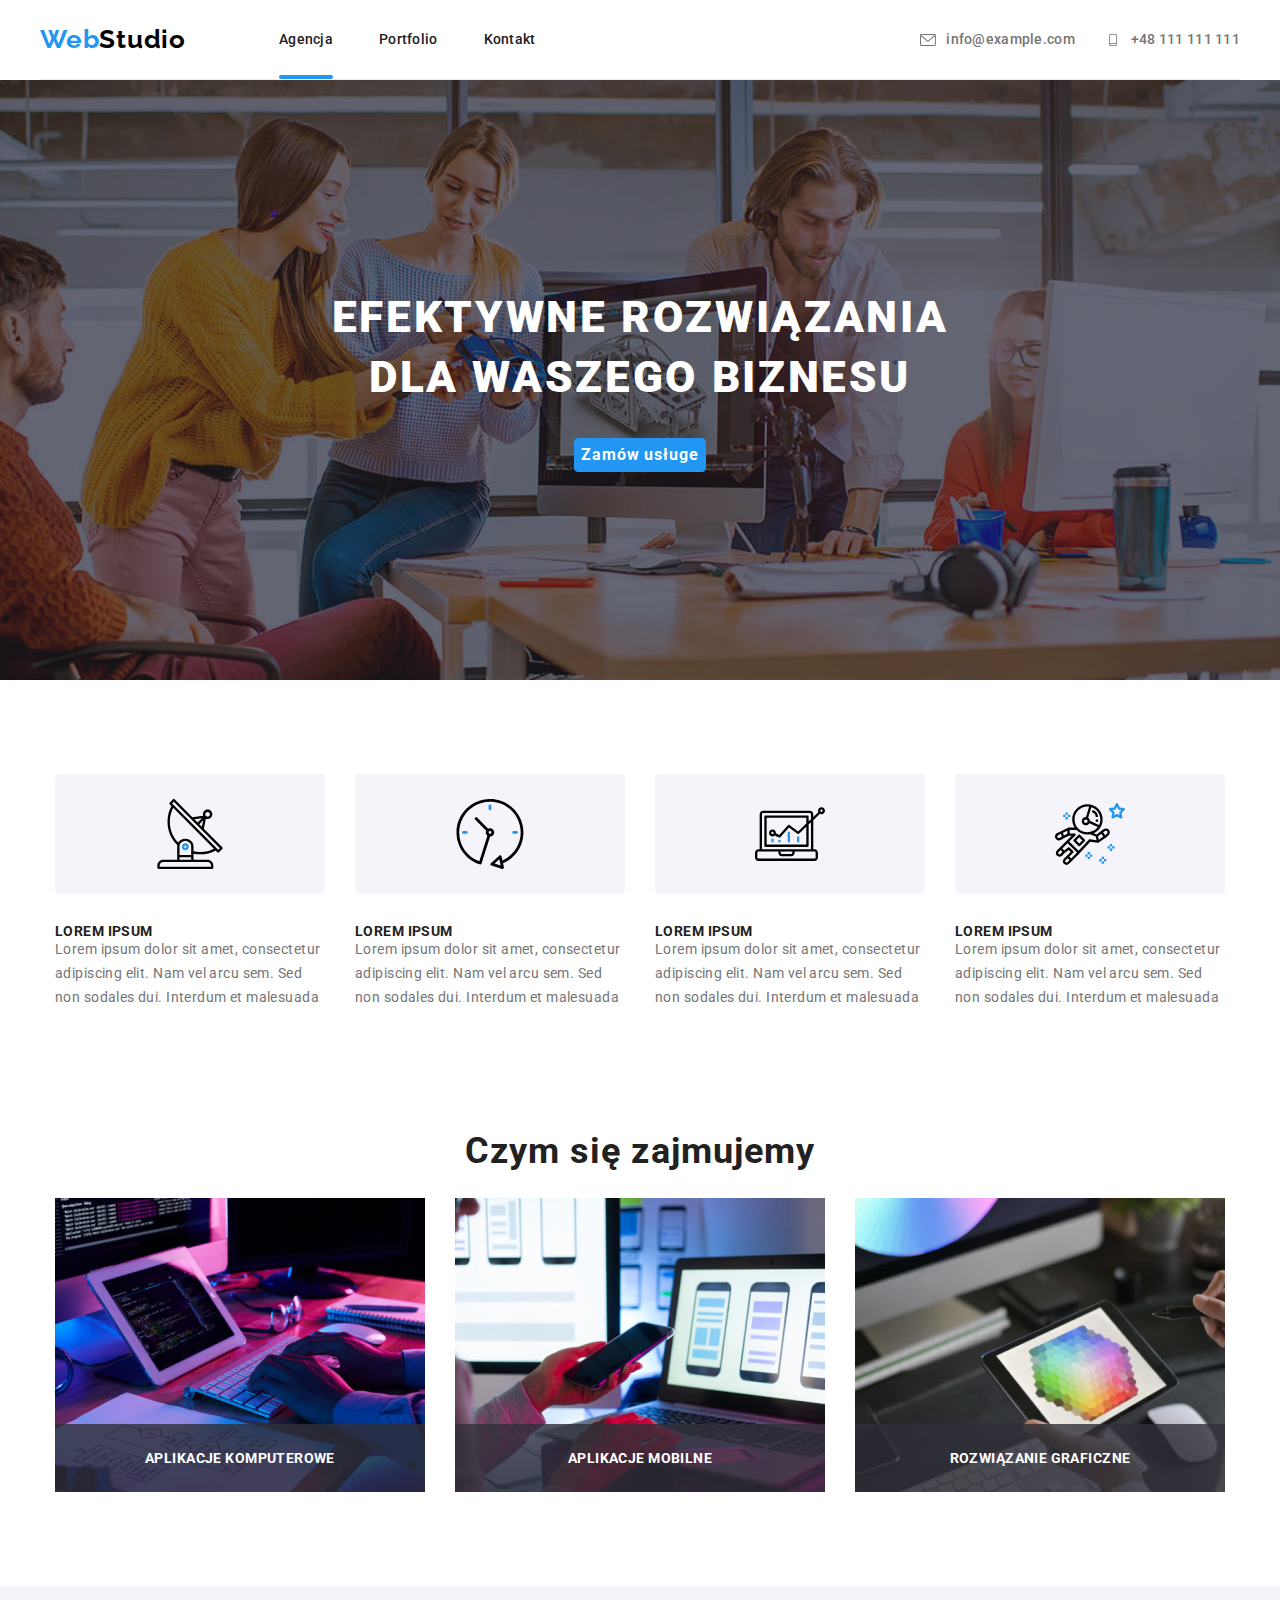
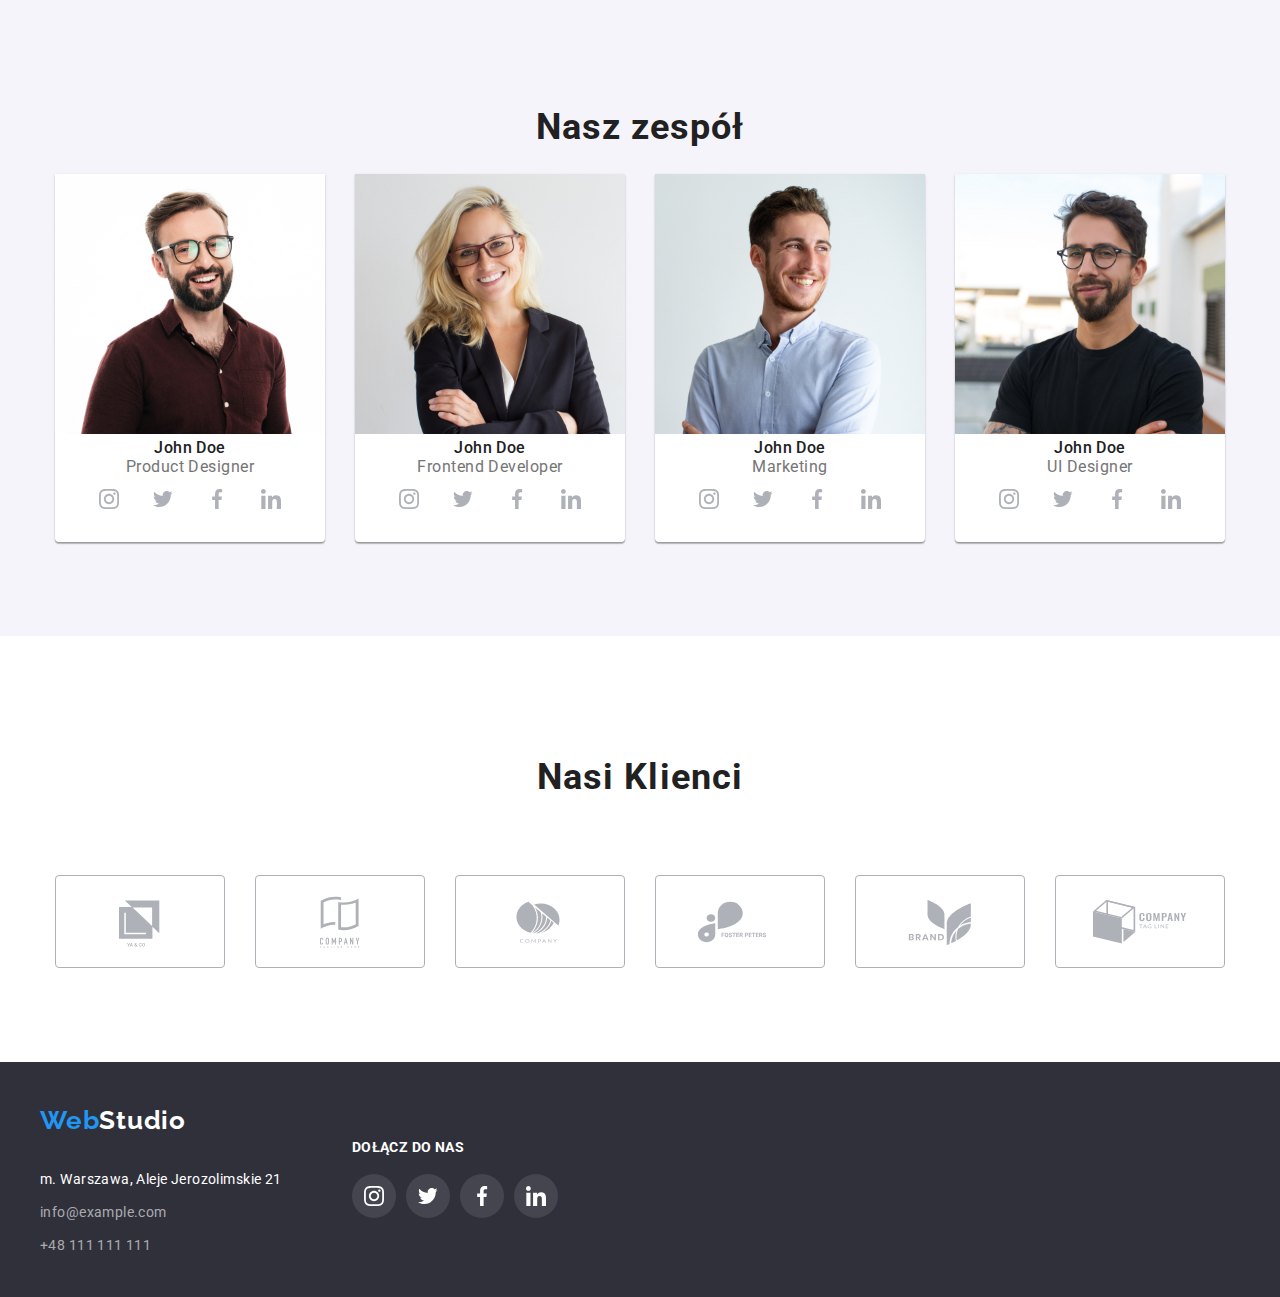
==== index.html @ 3157e333 "copy" ====
<!DOCTYPE html>
<html lang="en">
  <head>
    <meta charset="UTF-8" />
    <meta http-equiv="X-UA-Compatible" content="IE=edge" />
    <meta name="viewport" content="width=device-width, initial-scale=1.0" />
    <link rel="stylesheet" href="css/styles.css" />
    <link rel="preconnect" href="https://fonts.googleapis.com" />
    <link rel="preconnect" href="https://fonts.gstatic.com" crossorigin />
    <link
      href="https://fonts.googleapis.com/css2?family=Raleway:wght@700&family=Roboto:wght@400;500;700;900&display=swap"
      rel="stylesheet"
    />
    <title>Studio</title>
  </head>
  <body>
    <header class="header">
      <div class="header-wrapper">
       <a class="logo-link-header" href="index.html"
        ><span class="web-color">Web</span>Studio</a>
       <nav class="navigation">
        <ul>
          <li>
            <a class="nav-element current-page-main " href="index.html"
              >Agencja</a
            >
          </li>
          <li>
            <a class="nav-element" href="portfolio.html"
              >Portfolio</a
            >
          </li>
          <li><a class="nav-element">Kontakt</a></li>
        </ul>
        </div>
      </nav>
      <ul class="header-contact-wrapper">
        <li>
          <div>
           <svg  width="16" height="12" class="header-contact-icon" >
            <use href="images/icons.svg#icon-envelope"></use>
          </svg>
          <a
            class="header-contact header-contact-email"
            href="mailto:info@example.com"
            >info@example.com</a
          >
          </div>
        </li>
        <li>
          <div>
           <svg width="16" height="12" class="header-contact-icon" >
            <use href="images/icons.svg#icon-smartphone"></use>
          </svg>
          <p class="header-contact">+48 111 111 111</p>
          </div>
        </li>
      </ul>
    </header>
    <main>
      <section class="banner">
        <h1 class="banner-header">EFEKTYWNE ROZWIĄZANIA DLA WASZEGO BIZNESU</h1>
        <button class="banner-button" type="button" data-modal-open>Zamów usługe</button>
        <div class="backdrop is-hidden " data-modal>
          <div class="modal">
            <button class="modal-close-button" data-modal-close>
              <svg width="18" height="18"><use href="images/icons.svg#icon-close"></use></svg>
            </button>
          </div>
        </div>
      </section>
      <section class="description section">
        <ul class="description-list-items">
          <li>
            <div class="description-icon-wrapper">
            <svg width="70" height="70" class="description-icon"><use href="images/icons.svg#icon-antenna"></use></svg>
            </div>
            <h4>LOREM IPSUM</h4>
            <p class="description-text">
              Lorem ipsum dolor sit amet, consectetur adipiscing elit. Nam vel
              arcu sem. Sed non sodales dui. Interdum et malesuada
            </p>
          </li>
          <li>
            <div class="description-icon-wrapper">
            <svg width="70" height="70" class="description-icon"><use href="images/icons.svg#icon-clock"></use></svg>
            </div>
            <h4>LOREM IPSUM</h4>
            <p class="description-text">
              Lorem ipsum dolor sit amet, consectetur adipiscing elit. Nam vel
              arcu sem. Sed non sodales dui. Interdum et malesuada
            </p>
          </li>
          <li>
            <div class="description-icon-wrapper">
            <svg width="70" height="70" class="description-icon"><use href="images/icons.svg#icon-diagram"></use></svg>
            </div>
            <h4>LOREM IPSUM</h4>
            <p class="description-text">
              Lorem ipsum dolor sit amet, consectetur adipiscing elit. Nam vel
              arcu sem. Sed non sodales dui. Interdum et malesuada
            </p>
          </li>
          <li>
            <div class="description-icon-wrapper">
            <svg width="70" height="70" class="description-icon"><use href="images/icons.svg#icon-astronaut"></use></svg>
            </div>
            <h4>LOREM IPSUM</h4>
            <p class="description-text">
              Lorem ipsum dolor sit amet, consectetur adipiscing elit. Nam vel
              arcu sem. Sed non sodales dui. Interdum et malesuada
            </p>
          </li>
        </ul>
        <div class="description-title">
          <h2>Czym się zajmujemy</h2>
          <ul>
            <li class="description-image">
              <img
                src="images/close-up-image-programer-working-his-desk-office_1098-18707.jpg"
                alt="close up image programer working his desk office"
                width="370"
                height="294"
              />
              <p class="service-description">Aplikacje Komputerowe</p>
            </li>
            <li class="description-image">
              <img
                src="images/web-ui-designers-are-developing-application-smartphones-team-creators-is-working-interface-mobile-phones_8119-2713.jpg"
                alt="web ui designers are developing application smartphones team
        creators is working interface mobile phones"
                width="370"
                height="294"
              />
              <p class="service-description">Aplikacje Mobilne</p>
            </li>
            <li class="description-image">
              <img
                src="images/creative-artist-web-design-with-working-colour-selection-graphic-tablet_35674-1119.jpg"
                alt="creative artist web design with working colour selection graphic
        tablet"
                width="370"
                height="294"
              />
              <p class="service-description">Rozwiązanie Graficzne</p>
            </li>
          </ul>
        </div>
      </section>
      <section class="our-team section">
        <h2>Nasz zespół</h2>
        <ul>
          <li class="team-card">
            <img
              src="images/4853.jpg"
              alt="Product Designer"
              width="270"
              height="260"
            />
            <p class="team-card-name">John Doe</p>
            <p class="team-card-job">Product Designer</p>
            <div class="our-team-icons-wrapper">
            <ul>
              <li>
                <svg width="20" height="20" class="our-team-icons">
            <use href="images/icons.svg#icon-instagram"></use>
                 </svg>
        </li>
              <li>
                <svg width="20" height="20" class="our-team-icons">
            <use href="images/icons.svg#icon-twitter"></use>
          </svg>
        </li>
              <li>
                <svg width="20" height="20" class="our-team-icons">
            <use href="images/icons.svg#icon-facebook"></use>
          </svg>
        </li>
              <li>
                <svg width="20" height="20" class="our-team-icons">
            <use href="images/icons.svg#icon-linkedin"></use>
          </svg>
        </li>
            </ul>
            </div> 
          </li>
          <li class="team-card">
            <img
              src="images/5844.jpg"
              alt="Frontend Developer"
              width="270"
              height="260"
            />
            <p class="team-card-name">John Doe</p>
            <p class="team-card-job">Frontend Developer</p>
            <div class="our-team-icons-wrapper">
            <ul>
              <li>
                <svg width="20" height="20" class="our-team-icons">
            <use href="images/icons.svg#icon-instagram"></use>
                 </svg>
        </li>
              <li>
                <svg width="20" height="20" class="our-team-icons">
            <use href="images/icons.svg#icon-twitter"></use>
          </svg>
        </li>
              <li>
                <svg width="20" height="20" class="our-team-icons">
            <use href="images/icons.svg#icon-facebook"></use>
          </svg>
        </li>
              <li>
                <svg width="20" height="20" class="our-team-icons">
            <use href="images/icons.svg#icon-linkedin"></use>
          </svg>
        </li>
            </ul>
            </div> 
          </li>
          <li class="team-card">
            <img
              src="images/16166.jpg"
              alt="Marketing"
              width="270"
              height="260"
            />
            <p class="team-card-name">John Doe</p>
            <p class="team-card-job">Marketing</p>
            <div class="our-team-icons-wrapper">
            <ul>
              <li>
                <svg width="20" height="20" class="our-team-icons">
            <use href="images/icons.svg#icon-instagram"></use>
                 </svg>
        </li>
              <li>
                <svg width="20" height="20" class="our-team-icons">
            <use href="images/icons.svg#icon-twitter"></use>
          </svg>
        </li>
              <li>
                <svg width="20" height="20" class="our-team-icons">
            <use href="images/icons.svg#icon-facebook"></use>
          </svg>
        </li>
              <li>
                <svg width="20" height="20" class="our-team-icons">
            <use href="images/icons.svg#icon-linkedin"></use>
          </svg>
        </li>
            </ul>
            </div> 
          </li>
          <li class="team-card">
            <img
              src="images/2968.jpg"
              alt="UI Designer"
              width="270"
              height="260"
            />
            <p class="team-card-name">John Doe</p>
            <p class="team-card-job">UI Designer</p>
            <div class="our-team-icons-wrapper">
            <ul>
              <li>
                <svg width="20" height="20" class="our-team-icons">
            <use href="images/icons.svg#icon-instagram"></use>
                 </svg>
        </li>
              <li>
                <svg width="20" height="20" class="our-team-icons">
            <use href="images/icons.svg#icon-twitter"></use>
          </svg>
        </li>
              <li>
                <svg width="20" height="20" class="our-team-icons">
            <use href="images/icons.svg#icon-facebook"></use>
          </svg>
        </li>
              <li>
                <svg width="20" height="20" class="our-team-icons">
            <use href="images/icons.svg#icon-linkedin"></use>
          </svg>
        </li>
            </ul>
            </div> 
          </li>
        </ul>
      </section>
      <section class="our-clients section">
        <h2>Nasi Klienci</h2>
        <ul>
          <li>
            <div>
            <svg width="106" height="60" class="our-clients-icon"><use href="images/icons.svg#icon-company-1"></use></svg>
            </div>
          </li>
          <li>
            <div>
            <svg width="106" height="60" class="our-clients-icon"><use href="images/icons.svg#icon-company-2"></use></svg>
            </div>
          </li>
          <li>
            <div>
            <svg width="106" height="60" class="our-clients-icon"><use href="images/icons.svg#icon-company-3"></use></svg>
            </div>
          </li>
          <li>
            <div>
            <svg width="106" height="60" class="our-clients-icon"><use href="images/icons.svg#icon-company-4"></use></svg>
            </div>
          </li>
          <li>
            <div>
            <svg width="106" height="60" class="our-clients-icon"><use href="images/icons.svg#icon-company-5"></use></svg>
            </div>
          </li>
          <li>
            <div>
            <svg width="106" height="60" class="our-clients-icon"><use href="images/icons.svg#icon-company-6"></use></svg>
            </div>
          </li>
        </ul>
      </section>
    </main>
    <footer class="footer">
      <div class="footer-wrapper">
        <div>
      <a class="logo-link-footer" href="index.html"
        ><span class="web-color">Web</span>Studio</a
      >
      <address class="footer-address-wrapper">
        <ul>
          <li>
            <span class="footer-address"
              >m. Warszawa, Aleje Jerozolimskie 21</span
            >
          </li>
          <li>
            <span> <a class="footer-contact" href="mailto:info@example.com">info@example.com</a></span>
          </li>
          <li>
            <span class="footer-contact">+48 111 111 111</span>
          </li>
        </ul>
      </address>
      </div>
      <div class="join-to-us">
        <p>DOŁĄCZ DO NAS</p>
        <ul>
          <div class="footer-icon-wrapper">
          <li><svg width="20" height="20" class="footer-icon"><use href="images/icons.svg#icon-instagram"></use></svg></li>
         </div>
          <div class="footer-icon-wrapper">
          <li><svg width="20" height="20" class="footer-icon"><use href="images/icons.svg#icon-twitter"></use></svg></li>
         </div>
          <div class="footer-icon-wrapper">
          <li><svg width="20" height="20" class="footer-icon"><use href="images/icons.svg#icon-facebook"></use></svg></li>
         </div>
          <div class="footer-icon-wrapper">
          <li><svg width="20" height="20" class="footer-icon"><use href="images/icons.svg#icon-linkedin"></use></svg></li>
         </div>
        </ul>
      </div>
      </div>
    </footer>
    <script src="modal.js"></script>
  </body>
</html>
---- css/styles.css ----
/*! modern-normalize v1.1.0 | MIT License | https://github.com/sindresorhus/modern-normalize */

/*
Document
========
*/

/**
Use a better box model (opinionated).
*/

*,
::before,
::after {
  box-sizing: border-box;
}

/**
1. Correct the line height in all browsers.
2. Prevent adjustments of font size after orientation changes in iOS.
3. Use a more readable tab size (opinionated).
*/

html {
  line-height: 1.15; /* 1 */
  -webkit-text-size-adjust: 100%; /* 2 */
  -moz-tab-size: 4; /* 3 */
  tab-size: 4; /* 3 */
}

/*
Sections
========
*/

/**
1. Remove the margin in all browsers.
2. Improve consistency of default fonts in all browsers. (https://github.com/sindresorhus/modern-normalize/issues/3)
*/

body {
  margin: 0; /* 1 */
  font-family: system-ui, -apple-system,
    /* Firefox supports this but not yet `system-ui` */ "Segoe UI", Roboto,
    Helvetica, Arial, sans-serif, "Apple Color Emoji", "Segoe UI Emoji"; /* 2 */
}

/*
Grouping content
================
*/

/**
1. Add the correct height in Firefox.
2. Correct the inheritance of border color in Firefox. (https://bugzilla.mozilla.org/show_bug.cgi?id=190655)
*/

hr {
  height: 0; /* 1 */
  color: inherit; /* 2 */
}

/*
Text-level semantics
====================
*/

/**
Add the correct text decoration in Chrome, Edge, and Safari.
*/

abbr[title] {
  text-decoration: underline dotted;
}

/**
Add the correct font weight in Edge and Safari.
*/

b,
strong {
  font-weight: bolder;
}

/**
1. Improve consistency of default fonts in all browsers. (https://github.com/sindresorhus/modern-normalize/issues/3)
2. Correct the odd 'em' font sizing in all browsers.
*/

code,
kbd,
samp,
pre {
  font-family: ui-monospace, SFMono-Regular, Consolas, "Liberation Mono", Menlo,
    monospace; /* 1 */
  font-size: 1em; /* 2 */
}

/**
Add the correct font size in all browsers.
*/

small {
  font-size: 80%;
}

/**
Prevent 'sub' and 'sup' elements from affecting the line height in all browsers.
*/

sub,
sup {
  font-size: 75%;
  line-height: 0;
  position: relative;
  vertical-align: baseline;
}

sub {
  bottom: -0.25em;
}

sup {
  top: -0.5em;
}

/*
Tabular data
============
*/

/**
1. Remove text indentation from table contents in Chrome and Safari. (https://bugs.chromium.org/p/chromium/issues/detail?id=999088, https://bugs.webkit.org/show_bug.cgi?id=201297)
2. Correct table border color inheritance in Chrome and Safari. (https://bugs.chromium.org/p/chromium/issues/detail?id=935729, https://bugs.webkit.org/show_bug.cgi?id=195016)
*/

table {
  text-indent: 0; /* 1 */
  border-color: inherit; /* 2 */
}

/*
Forms
=====
*/

/**
1. Change the font styles in all browsers.
2. Remove the margin in Firefox and Safari.
*/

button,
input,
optgroup,
select,
textarea {
  font-family: inherit; /* 1 */
  font-size: 100%; /* 1 */
  line-height: 1.15; /* 1 */
  margin: 0; /* 2 */
}

/**
Remove the inheritance of text transform in Edge and Firefox.
*/

button,
select {
  text-transform: none;
}

/**
Correct the inability to style clickable types in iOS and Safari.
*/

button,
[type="button"],
[type="reset"],
[type="submit"] {
  -webkit-appearance: button;
}

/**
Remove the inner border and padding in Firefox.
*/

::-moz-focus-inner {
  border-style: none;
  padding: 0;
}

/**
Restore the focus styles unset by the previous rule.
*/

:-moz-focusring {
  outline: 1px dotted ButtonText;
}

/**
Remove the additional ':invalid' styles in Firefox.
See: https://github.com/mozilla/gecko-dev/blob/2f9eacd9d3d995c937b4251a5557d95d494c9be1/layout/style/res/forms.css#L728-L737
*/

:-moz-ui-invalid {
  box-shadow: none;
}

/**
Remove the padding so developers are not caught out when they zero out 'fieldset' elements in all browsers.
*/

legend {
  padding: 0;
}

/**
Add the correct vertical alignment in Chrome and Firefox.
*/

progress {
  vertical-align: baseline;
}

/**
Correct the cursor style of increment and decrement buttons in Safari.
*/

::-webkit-inner-spin-button,
::-webkit-outer-spin-button {
  height: auto;
}

/**
1. Correct the odd appearance in Chrome and Safari.
2. Correct the outline style in Safari.
*/

[type="search"] {
  -webkit-appearance: textfield; /* 1 */
  outline-offset: -2px; /* 2 */
}

/**
Remove the inner padding in Chrome and Safari on macOS.
*/

::-webkit-search-decoration {
  -webkit-appearance: none;
}

/**
1. Correct the inability to style clickable types in iOS and Safari.
2. Change font properties to 'inherit' in Safari.
*/

::-webkit-file-upload-button {
  -webkit-appearance: button; /* 1 */
  font: inherit; /* 2 */
}

/*
Interactive
===========
*/

/*
Add the correct display in Chrome and Safari.
*/

summary {
  display: list-item;
}

:root {
  --main-text-color: #212121;
  --background-color: #2f303a;
  --text-color: #757575;
  --fancy-blue-color: #2196f3;
  --icon-color: #afb1b8;
}

body {
  font-family: "Roboto", sans-serif;
  color: var(--main-text-color);
}

p {
  margin: 0;
  padding: 0;
}

ul {
  margin: 0;
  padding: 0;
}

h1,
h2,
h4 {
  margin: 0;
  padding: 0;
}

.header {
  border-bottom: 1px solid #ececec;
  background-color: #ffffff;
  display: flex;
  align-items: center;
  padding-top: 11px;
  padding-bottom: 11px;
  margin: 0 auto;
  width: 1200px;
  justify-content: space-between;
}

.header nav ul {
  display: flex;
  margin: 0;
  padding-left: 93px;
}

.header .header-contact-wrapper {
  display: flex;
  align-items: center;
  justify-content: flex-end;
  gap: 30px;
}

.header-contact-wrapper div {
  display: flex;
  align-items: center;
  gap: 10px;
}

.header-contact-wrapper div:hover svg {
  cursor: pointer;
  fill: var(--fancy-blue-color);
}

.web-color {
  color: var(--fancy-blue-color);
}

.footer {
  background-color: var(--background-color);
  display: flex;
  margin: 0 auto;
  display: flex;
  align-items: center;
  gap: 70px;
  padding-top: 30px;
  padding-bottom: 30px;
}

.footer li {
  display: flex;
  list-style: none;
}

.footer-address {
  font-style: normal;
  font-weight: 400;
  font-size: 14px;
  letter-spacing: 0.03em;
  line-height: 1.71;
  color: #ffffff;
  margin: 0;
  padding-block: 9px;
}

.footer-address-wrapper {
  padding-top: 10px;
}

.footer-wrapper {
  display: flex;
  align-items: center;
  gap: 70px;
  width: 1200px;
  margin: 0 auto;
}

.footer-contact {
  font-style: normal;
  font-weight: 400;
  font-size: 14px;
  letter-spacing: 0.03em;
  line-height: 1.71;
  color: rgba(255, 255, 255, 0.6);
  margin: 0;
  padding-block: 9px;
  text-decoration: none;
}

.footer-contact:hover {
  cursor: pointer;
  color: var(--fancy-blue-color);
}

.logo-link-footer {
  font-family: "Raleway", sans-serif;
  font-style: normal;
  font-weight: 700;
  font-size: 26px;
  letter-spacing: 0.03em;
  line-height: 2.2;
  color: #ffffff;
  text-decoration: none;
}

.logo-link-header {
  font-family: "Raleway", sans-serif;
  font-style: normal;
  font-weight: 700;
  font-size: 26px;
  letter-spacing: 0.03em;
  line-height: 2.2;
  color: #000000;
  text-decoration: none;
  margin: 0;
}

.navigation a {
  position: relative;
}

.current-page-main::after {
  content: "";
  position: absolute;
  left: 0;
  right: 0;
  bottom: -32px;
  background-color: #2196f3;
  width: 100%;
  height: 4px;
  border-radius: 2px;
}

.current-page-portfolio::after {
  content: "";
  position: absolute;
  left: 0;
  right: 0;
  bottom: -32px;
  background-color: #2196f3;
  width: 100%;
  height: 4px;
  border-radius: 2px;
}

.nav-element {
  font-style: normal;
  font-weight: 500;
  font-size: 14px;
  line-height: 1.14;
  letter-spacing: 0.02em;
  text-decoration: none;
  color: var(--main-text-color);
  margin-right: 46px;
  transition: color 250ms cubic-bezier(0.4, 0, 0.2, 1);
}

.nav-element:hover,
.nav-element:focus {
  color: var(--fancy-blue-color);
  cursor: pointer;
}

.header li {
  list-style: none;
}

.header-contact {
  font-style: normal;
  font-weight: 500;
  font-size: 14px;
  line-height: 1.14;
  letter-spacing: 0.02em;
  color: var(--text-color);
  text-decoration: none;
  transition: color 250ms cubic-bezier(0.4, 0, 0.2, 1);
}

.header-contact:hover {
  color: var(--fancy-blue-color);
  cursor: pointer;
}

.header-contact:focus {
  color: var(--fancy-blue-color);
}

.banner {
  background-image: linear-gradient(
      rgba(47, 48, 58, 0.4),
      rgba(47, 48, 58, 0.4)
    ),
    url(../images/banner-background.jpg);
  background-position: center;
  background-repeat: no-repeat;
  display: flex;
  flex-direction: column;
  align-items: center;
  justify-content: center;
  padding-bottom: 208px;
  padding-top: 208px;
}

.section {
  padding-top: 94px;
  padding-bottom: 94px;
  margin: 0 auto;
}

.banner-header {
  font-style: normal;
  font-weight: 900;
  font-size: 44px;
  line-height: 1.36;
  letter-spacing: 0.06em;
  text-transform: uppercase;
  color: #ffffff;
  text-align: center;
  padding-bottom: 30px;
  max-width: 696px;
}

.banner-button {
  font-style: normal;
  font-weight: 700;
  font-size: 16px;
  line-height: 1.88;
  letter-spacing: 0.06em;
  color: #ffffff;
  background-color: var(--fancy-blue-color);
  border: 1px solid var(--fancy-blue-color);
  border-radius: 4px;
  cursor: pointer;
}

.description {
  display: flex;
  max-width: 1200px;
}

.description ul {
  display: flex;
  flex-direction: row;
  max-width: 1600px;
}

.description li {
  list-style: none;
  margin-left: 15px;
  margin-right: 15px;
}

.description h4 {
  font-style: normal;
  font-weight: 700;
  font-size: 14px;
  letter-spacing: 0.03em;
  line-height: 1;
  text-transform: uppercase;
}

.description-text {
  font-style: normal;
  font-weight: 400;
  font-size: 14px;
  line-height: 1.71;
  letter-spacing: 0.03em;
  color: var(--text-color);
}

.description-title {
  display: flex;
  flex-direction: column;
  max-width: 1200x;
}

.description-title h2 {
  font-style: normal;
  font-weight: 700;
  font-size: 36px;
  letter-spacing: 0.03em;
  line-height: 2.62;
  text-align: center;
}

.description-title ul {
  position: relative;
  display: flex;
  flex-direction: row;
  justify-content: center;
}

.description-list-items {
  padding-bottom: 94px;
  display: flex;
}

.description-image {
  width: 370px;
  height: 294px;
  margin-left: 15px;
  margin-right: 15px;
}

.our-team {
  background-color: #f5f4fa;
}

.our-team ul {
  display: flex;
  flex-direction: row;
  justify-content: center;
}

.our-team h2 {
  font-style: normal;
  font-weight: 700;
  font-size: 36px;
  letter-spacing: 0.03em;
  line-height: 2.62;
  text-align: center;
}

.our-team li {
  list-style: none;
}

.team-card {
  width: 270px;
  height: 368px;
  background-color: #ffffff;
  box-shadow: 0px 1px 3px rgba(0, 0, 0, 0.12), 0px 1px 1px rgba(0, 0, 0, 0.14),
    0px 2px 1px rgba(0, 0, 0, 0.2);
  border-radius: 0px 0px 4px 4px;
  margin-left: 15px;
  margin-right: 15px;
}

.team-card-name {
  font-style: normal;
  font-weight: 500;
  font-size: 16px;
  letter-spacing: 0.03em;
  line-height: 1.18;
  text-align: center;
}

.team-card-job {
  font-style: normal;
  font-weight: 400;
  font-size: 16px;
  line-height: 1.18;
  letter-spacing: 0.03em;
  color: var(--text-color);
  text-align: center;
}

.portfolio-main-page {
  background-color: #ffffff;
}

.portfolio-main-page li {
  list-style: none;
}

.portfolio-selector-button {
  font-family: inherit;
  font-style: normal;
  font-weight: 500;
  font-size: 16px;
  letter-spacing: 0.03em;
  line-height: 1.62;
  text-align: center;
  color: var(--main-text-color);
  background-color: #f5f4fa;
  border: 1px solid #f5f4fa;
  border-radius: 4px;
  transition: color 250ms cubic-bezier(0.4, 0, 0.2, 1),
    background-color 250ms cubic-bezier(0.4, 0, 0.2, 1),
    border 250ms cubic-bezier(0.4, 0, 0.2, 1),
    box-shadow 250ms cubic-bezier(0.4, 0, 0.2, 1);
}

.portfolio-selector-button:hover,
.portfolio-selector-button:focus {
  color: #ffffff;
  background-color: var(--fancy-blue-color);
  cursor: pointer;
  border: 1px solid var(--fancy-blue-color);
  box-shadow: 0px 3px 1px rgba(0, 0, 0, 0.1), 0px 1px 2px rgba(0, 0, 0, 0.08),
    0px 2px 2px rgba(0, 0, 0, 0.12);
}

.portfolio-selector-button:focus {
  color: #ffffff;
  background-color: var(--fancy-blue-color);
  border-color: var(--fancy-blue-color);
  cursor: pointer;
}

.project-element {
  height: 404px;
  position: relative;
  background: #ffffff;
  border-bottom: 1px solid #eeeeee;
  flex-basis: ((100% - 60px)/3);
  transition: box-shadow 250ms cubic-bezier(0.4, 0, 0.2, 1);
}

.project-element:hover {
  cursor: pointer;
  box-shadow: 0px 1px 1px rgba(0, 0, 0, 0.12), 0px 4px 4px rgba(0, 0, 0, 0.06),
    1px 4px 6px rgba(0, 0, 0, 0.16);
}

.project-element-title {
  font-style: normal;
  font-weight: 700;
  font-size: 18px;
  line-height: 2;
  letter-spacing: 0.06em;
}

.project-element-type {
  font-style: normal;
  font-weight: 400;
  font-size: 16px;
  line-height: 1.88;
  letter-spacing: 0.03em;
  color: var(--text-color);
}

.container {
  max-width: 1200px;
}

.projects {
  display: flex;
  justify-content: center;
  flex-wrap: wrap;
  gap: 30px;
}

.portfolio-selector-list ul {
  display: flex;
  justify-content: center;
  padding-bottom: 34px;
}

.portfolio-selector-list ul li {
  margin-left: 4px;
  margin-right: 4px;
}

.description {
  display: flex;
  flex-wrap: wrap;
  justify-content: center;
}

.header-wrapper {
  display: flex;
  align-items: center;
}

.our-team-icons {
  fill: var(--icon-color);
  transition: fill 250ms cubic-bezier(0.4, 0, 0.2, 1);
}

.our-team-icons-wrapper li {
  display: flex;
  justify-content: center;
  align-items: center;
  width: 44px;
  height: 44px;
  border-radius: 50%;
  transition: background-color 250ms cubic-bezier(0.4, 0, 0.2, 1);
}

.our-team-icons-wrapper li:hover {
  background-color: var(--fancy-blue-color);
  cursor: pointer;
}

.our-team-icons-wrapper ul {
  display: flex;
  gap: 10px;
}

.our-team-icons-wrapper li:hover svg {
  fill: #ffffff;
}

.description-icon-wrapper {
  background-color: #f5f4fa;
  display: flex;
  justify-content: center;
  align-items: center;
  margin-bottom: 30px;
  padding: 25px 0 25px 0;
  border-radius: 4px;
}

.header-contact-icon {
  fill: var(--text-color);
  transition: fill 250ms cubic-bezier(0.4, 0, 0.2, 1);
}

.our-clients li {
  list-style: none;
}

.our-clients ul {
  display: flex;
  justify-content: center;
  gap: 30px;
}

.our-clients div {
  display: flex;
  justify-content: center;
  align-items: center;
  border: 1px solid #afb1b8;
  border-radius: 4px;
  padding: 17px 31px 14px 31px;
  transition: border-color 250ms cubic-bezier(0.4, 0, 0.2, 1);
}

.our-clients div:hover {
  border-color: var(--fancy-blue-color);
  cursor: pointer;
}

.our-clients div:hover svg {
  fill: var(--fancy-blue-color);
}

.our-clients-icon {
  fill: var(--icon-color);
  transition: fill 250ms cubic-bezier(0.4, 0, 0.2, 1);
}

.our-clients h2 {
  font-style: normal;
  font-weight: 700;
  font-size: 36px;
  letter-spacing: 0.03em;
  line-height: 2.62;
  text-align: center;
  padding-bottom: 50px;
}

.footer-icon {
  fill: #ffffff;
}

.footer-icon-wrapper {
  display: flex;
  align-items: center;
  justify-content: center;
  width: 44px;
  height: 44px;
  background-color: rgba(255, 255, 255, 0.1);
  border-radius: 50%;
  transition: background-color 250ms cubic-bezier(0.4, 0, 0.2, 1);
}

.footer-icon-wrapper:hover,
.footer-icon-wrapper:focus {
  background-color: var(--fancy-blue-color);
  cursor: pointer;
}

.join-to-us ul {
  display: flex;
  gap: 10px;
}

.join-to-us p {
  font-family: "Roboto";
  font-style: normal;
  font-weight: 700;
  font-size: 14px;
  line-height: 1;
  letter-spacing: 0.03em;
  text-transform: uppercase;
  color: #ffffff;
  margin-bottom: 20px;
}

.service-description {
  font-family: "Roboto";
  font-style: normal;
  font-weight: 700;
  font-size: 14px;
  line-height: 1;
  letter-spacing: 0.03em;
  text-transform: uppercase;
  text-align: center;
  color: #ffffff;
  position: absolute;
  bottom: 0;
  width: 370px;
  background: rgba(47, 48, 58, 0.8);
  padding-block: 27px;
}

.image-overlay {
  position: absolute;
  bottom: 109.5px;
  left: 0;
  right: 0;
  width: 100%;
  height: 0px;
  background-color: rgba(33, 150, 243, 0.9);
  overflow: hidden;
  transition: height 250ms cubic-bezier(0.4, 0, 0.2, 1);
}

.project-element:hover .image-overlay {
  height: 294px;
}

.image-overlay p {
  font-family: "Roboto";
  font-style: normal;
  font-weight: 400;
  font-size: 18px;
  line-height: 1.56;
  letter-spacing: 0.03em;
  color: #ffffff;
  padding: 49px 45px 49px 25px;
}

.backdrop {
  position: fixed;
  display: flex;
  left: 0;
  top: 0;
  width: 100%;
  height: 100%;
  background-color: rgba(0 0 0 / 0.5);
  z-index: 2;
  transition: transform 250ms;
}

.modal {
  width: 528px;
  height: 581px;
  background-color: #ffffff;
  box-shadow: 0px 1px 3px rgba(0, 0, 0, 0.12), 0px 1px 1px rgba(0, 0, 0, 0.14),
    0px 2px 1px rgba(0, 0, 0, 0.2);
  margin: auto;
  padding: 50px 20px 20px;
  display: flex;
  flex-direction: row;
  position: relative;
  border-radius: 4px;
}

.is-hidden {
  visibility: 1;
  opacity: 1;
  pointer-events: all;
  transform: scale(0);
}

.modal-close-button {
  display: flex;
  position: absolute;
  top: 8px;
  right: 8px;
  align-items: center;
  height: 30px;
  width: 30px;
  border-radius: 50%;
  border-color: rgba(0, 0, 0, 0.1);
  background-color: #ffffff;
  cursor: pointer;
}

.modal-close-button svg {
  cursor: pointer;
  margin: 0;
  padding: 0;
}
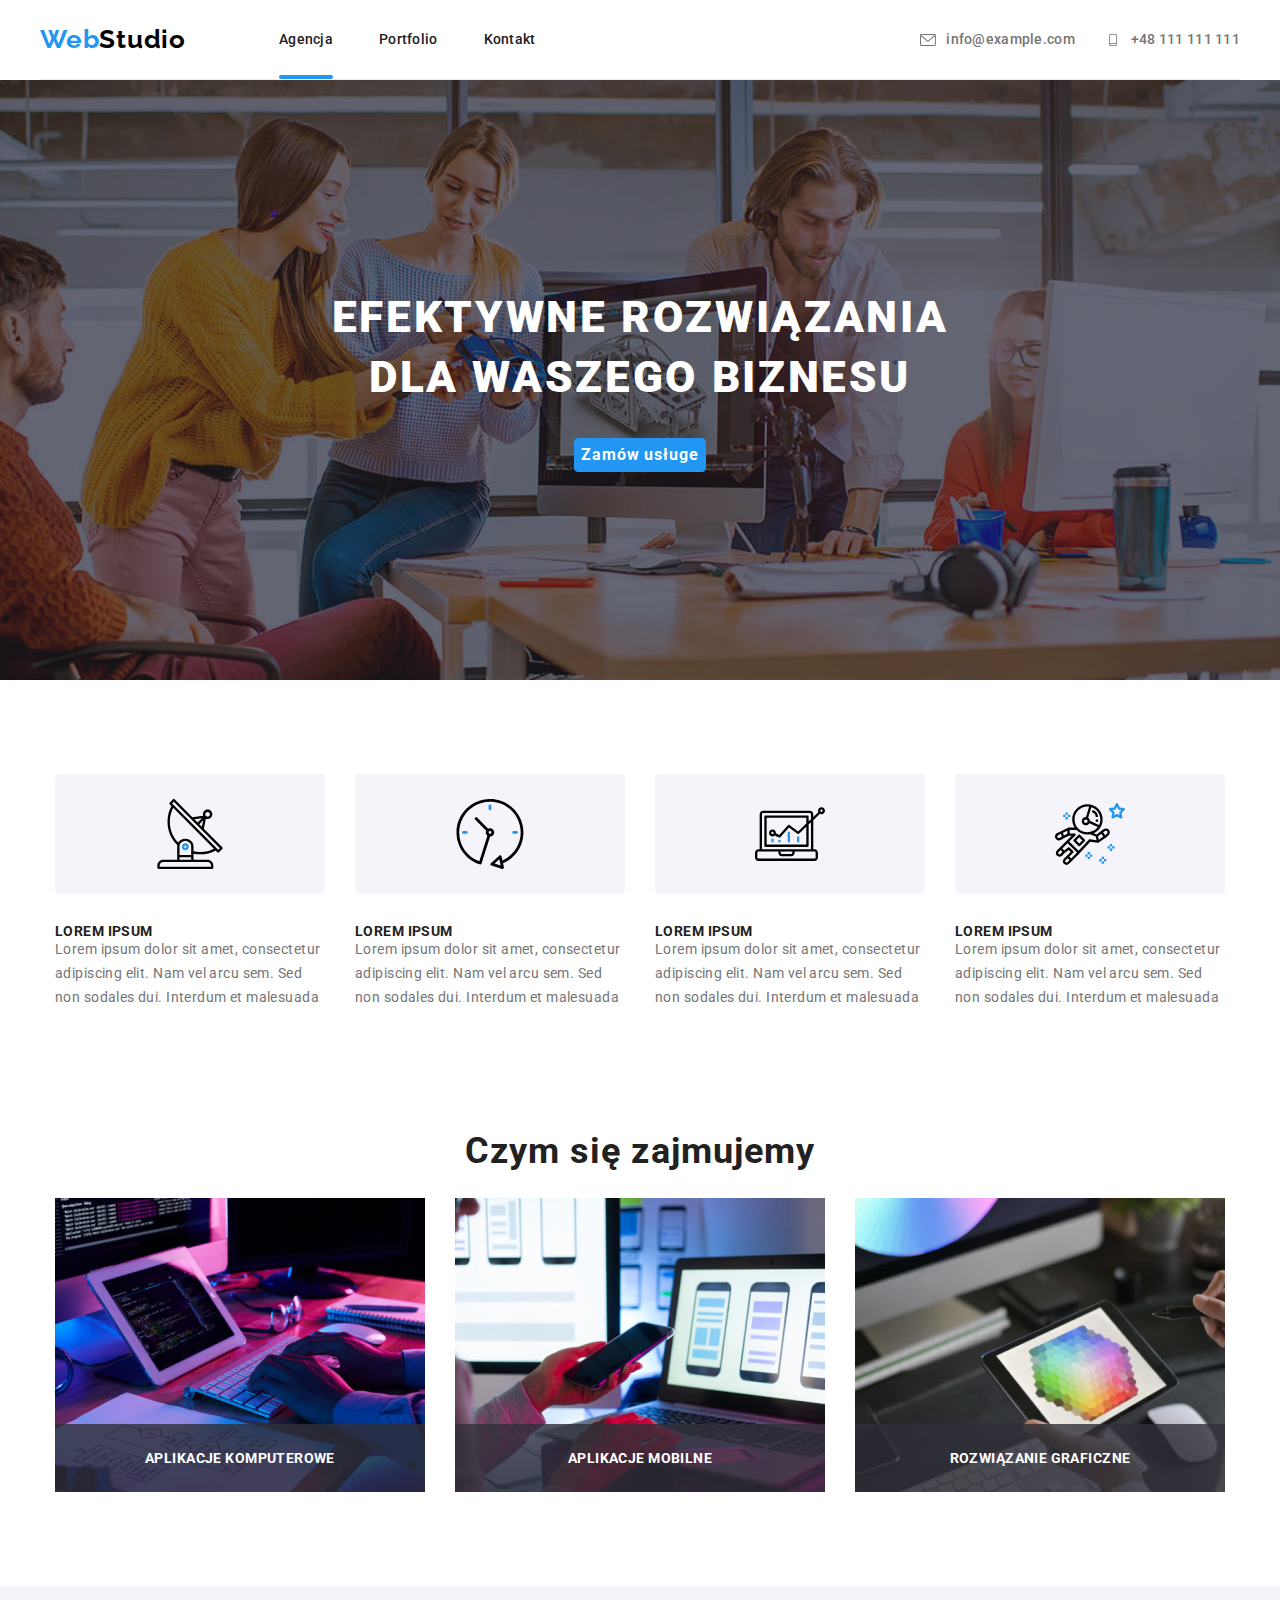
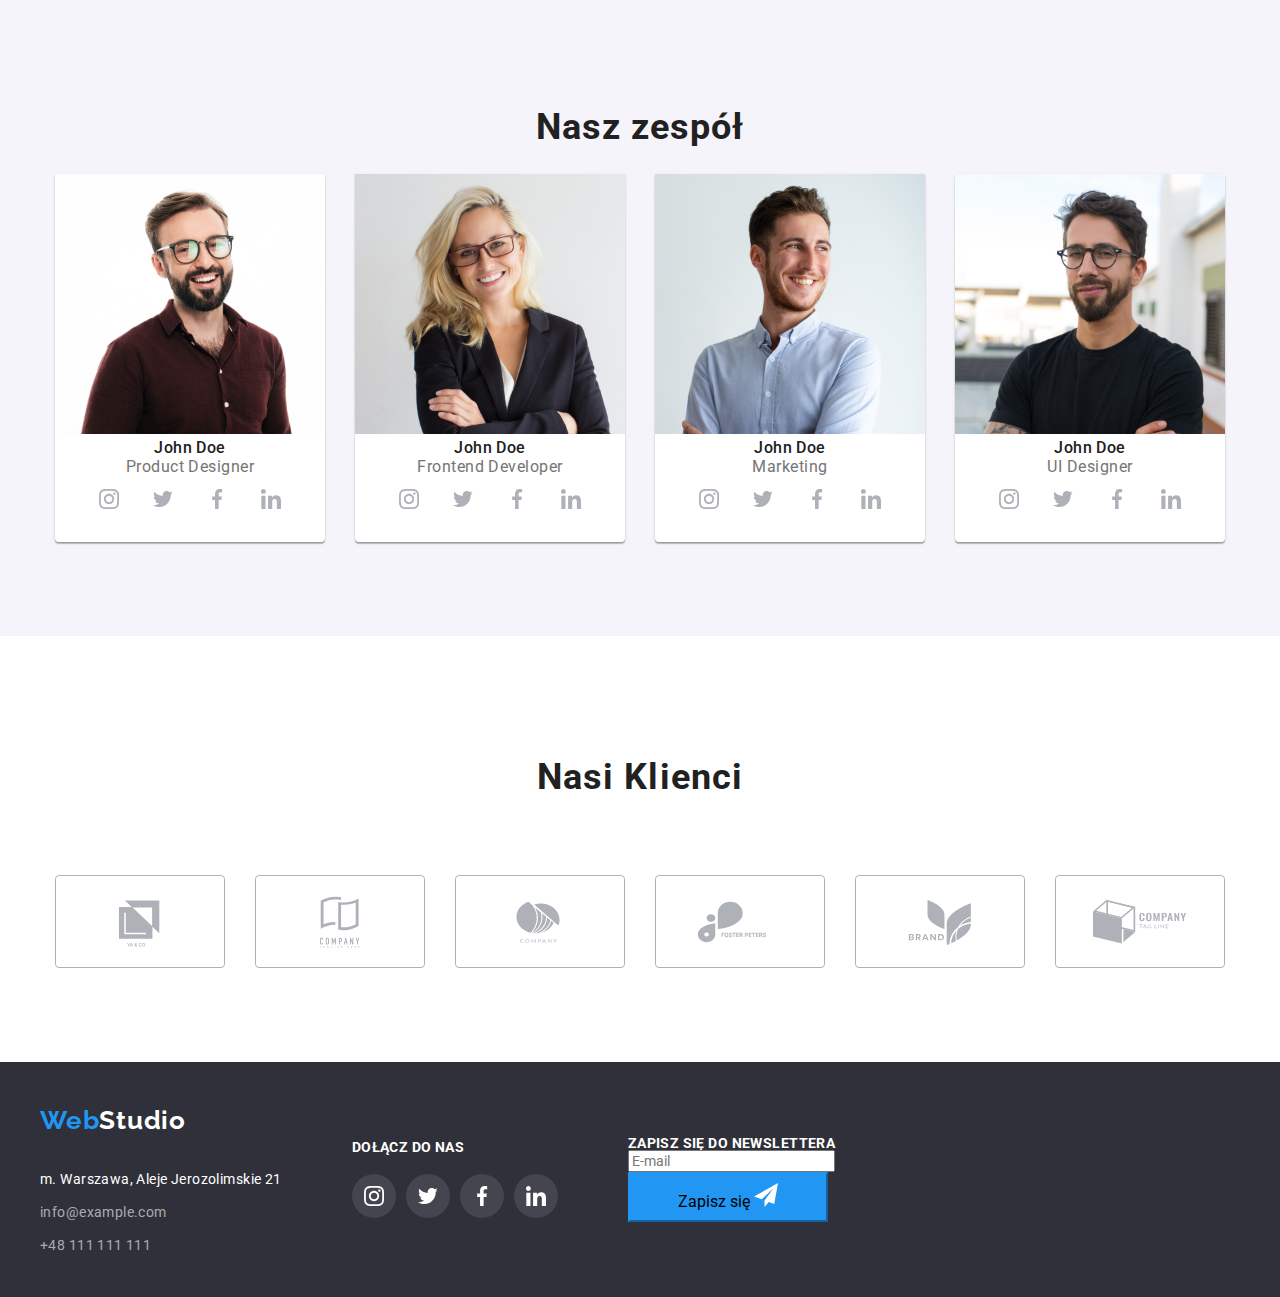
==== commit c5b6bde0: "1" ====
--- a/index.html
+++ b/index.html
@@ -363,6 +363,20 @@
          </div>
         </ul>
       </div>
+      <div class="newsletter">
+        <form>
+          <label class="newsletter-label" >
+            Zapisz się do newslettera
+          <input name="newsletter-email" placeholder="E-mail" type="email">
+          </label>
+          <button class="newsletter-button" type="submit">
+            <span>Zapisz się</span>
+            <svg width="24" height="24">
+              <use href="images/icons.svg#icon-newsletter"></use>
+            </svg>
+          </button>
+        </form>
+      </div>
       </div>
     </footer>
     <script src="modal.js"></script>
--- a/css/styles.css
+++ b/css/styles.css
@@ -991,3 +991,28 @@
   margin: 0;
   padding: 0;
 }
+
+.newsletter {
+  position: relative;
+}
+
+.newsletter-button {
+  padding: 0;
+  width: 200px;
+  height: 50px;
+  background-color: var(--fancy-blue-color);
+  border-color: var(--fancy-blue-color);
+}
+
+.newsletter-label {
+  font-family: "Roboto";
+  font-style: normal;
+  font-weight: 700;
+  font-size: 14px;
+  line-height: 1;
+  letter-spacing: 0.03em;
+  text-transform: uppercase;
+  color: #ffffff;
+  display: flex;
+  flex-direction: column;
+}
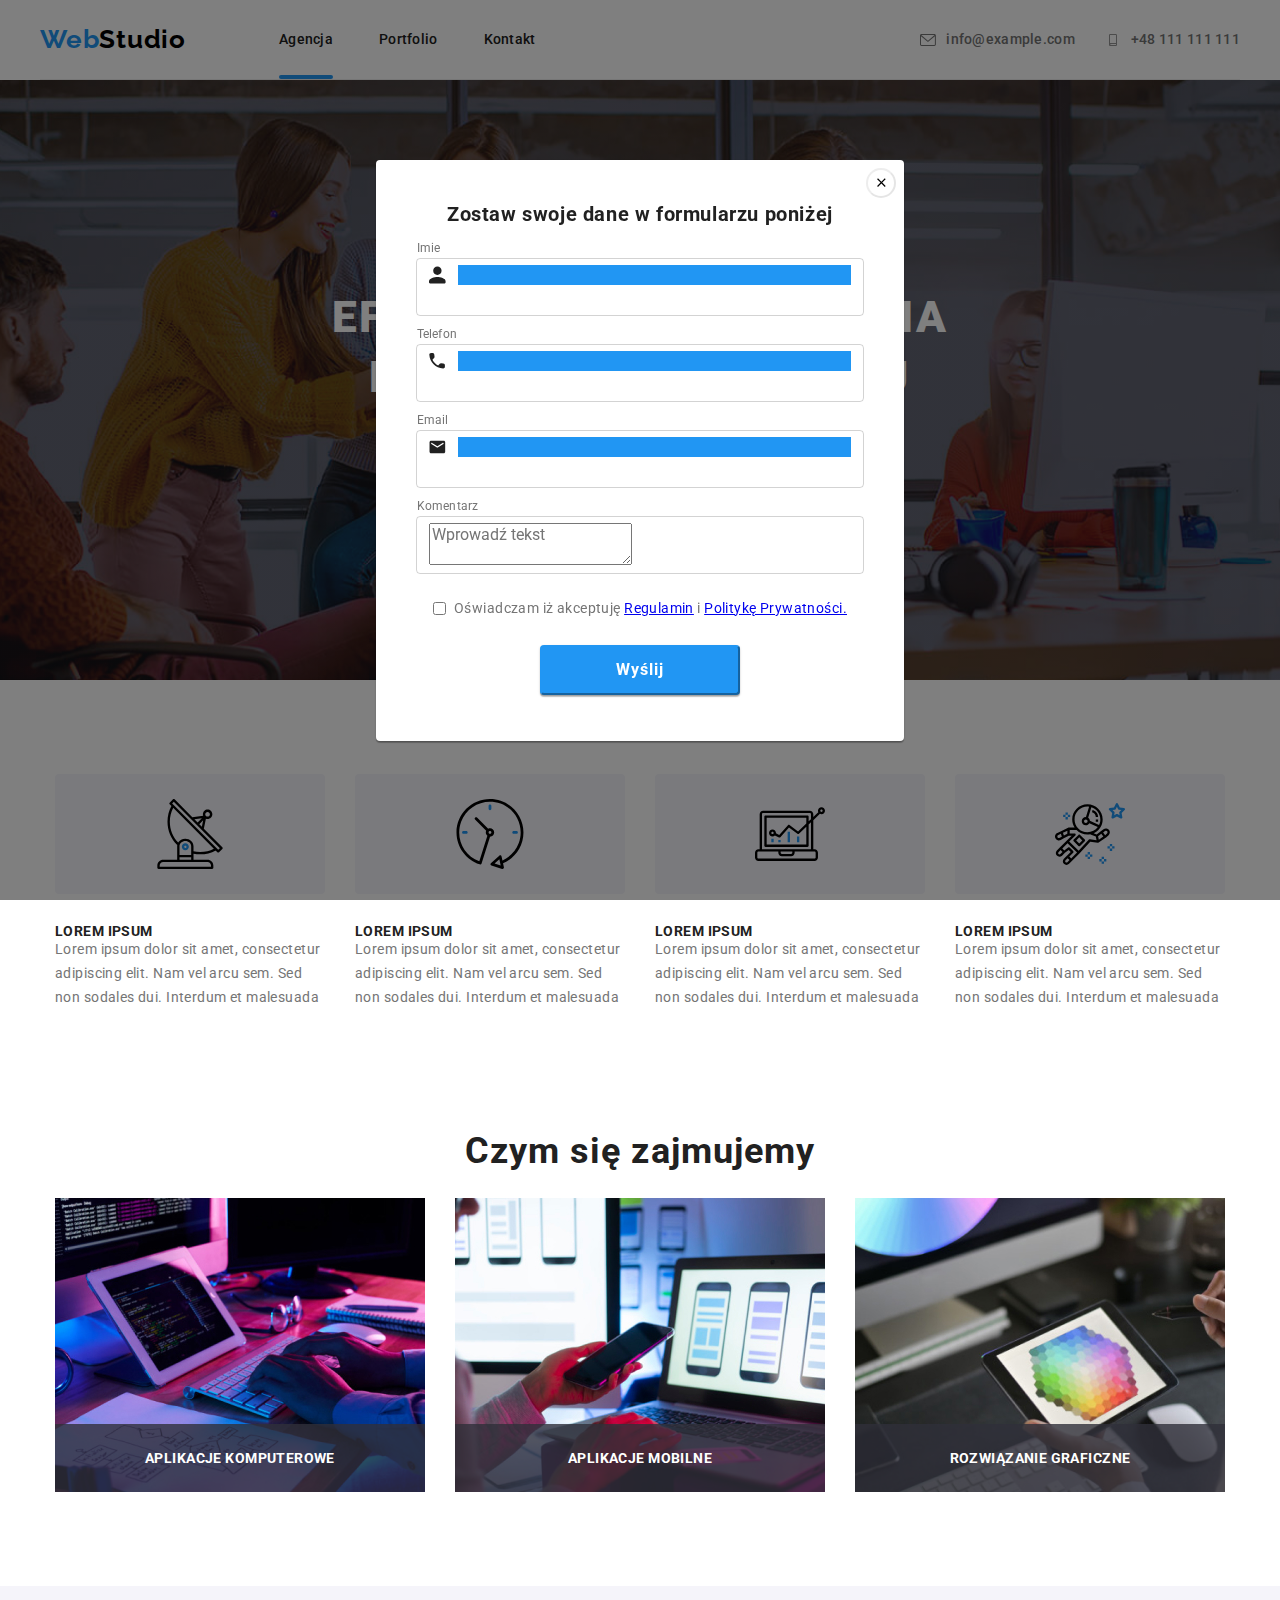
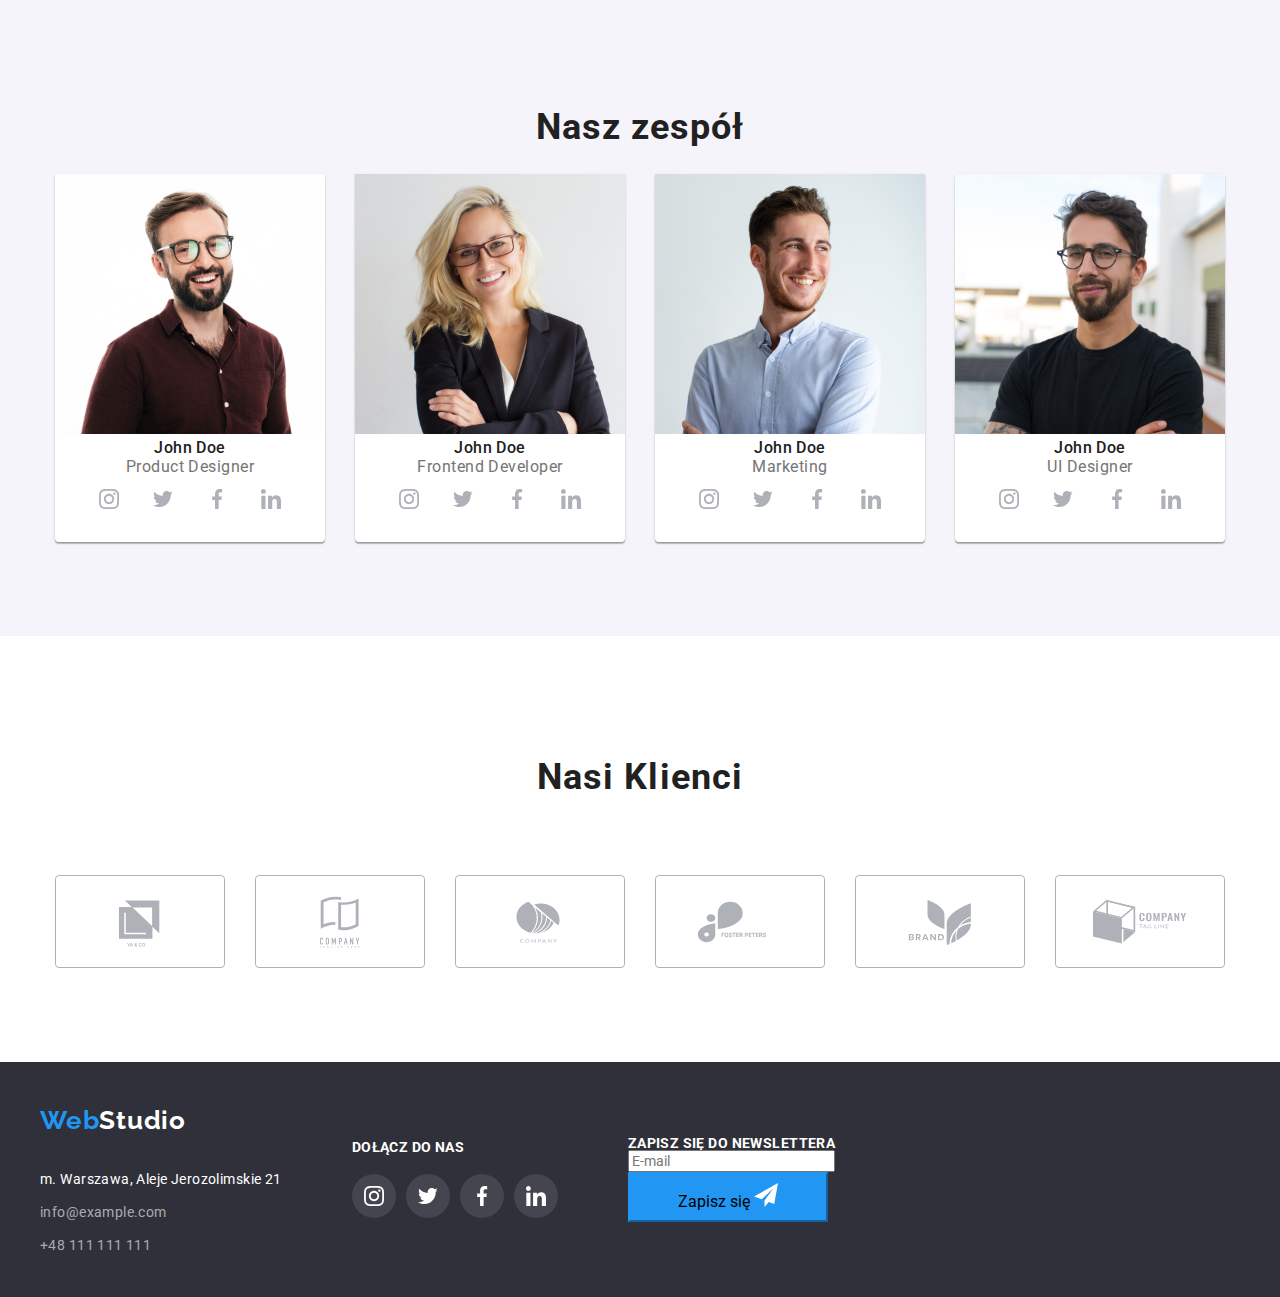
==== commit 0271920a: "something" ====
--- a/index.html
+++ b/index.html
@@ -16,43 +16,44 @@
   <body>
     <header class="header">
       <div class="header-wrapper">
-       <a class="logo-link-header" href="index.html"
-        ><span class="web-color">Web</span>Studio</a>
-       <nav class="navigation">
-        <ul>
-          <li>
-            <a class="nav-element current-page-main " href="index.html"
-              >Agencja</a
-            >
-          </li>
-          <li>
-            <a class="nav-element" href="portfolio.html"
-              >Portfolio</a
-            >
-          </li>
-          <li><a class="nav-element">Kontakt</a></li>
-        </ul>
-        </div>
-      </nav>
+        <a class="logo-link-header" href="index.html"
+          ><span class="web-color">Web</span>Studio</a
+        >
+        <nav class="navigation">
+          <ul>
+            <li>
+              <a class="nav-element current-page-main" href="index.html"
+                >Agencja</a
+              >
+            </li>
+            <li>
+              <a class="nav-element" href="portfolio.html">Portfolio</a>
+            </li>
+            <li>
+              <a class="nav-element">Kontakt</a>
+            </li>
+          </ul>
+        </nav>
+      </div>
       <ul class="header-contact-wrapper">
         <li>
           <div>
-           <svg  width="16" height="12" class="header-contact-icon" >
-            <use href="images/icons.svg#icon-envelope"></use>
-          </svg>
-          <a
-            class="header-contact header-contact-email"
-            href="mailto:info@example.com"
-            >info@example.com</a
-          >
+            <svg width="16" height="12" class="header-contact-icon">
+              <use href="images/icons.svg#icon-envelope"></use>
+            </svg>
+            <a
+              class="header-contact header-contact-email"
+              href="mailto:info@example.com"
+              >info@example.com</a
+            >
           </div>
         </li>
         <li>
           <div>
-           <svg width="16" height="12" class="header-contact-icon" >
-            <use href="images/icons.svg#icon-smartphone"></use>
-          </svg>
-          <p class="header-contact">+48 111 111 111</p>
+            <svg width="16" height="12" class="header-contact-icon">
+              <use href="images/icons.svg#icon-smartphone"></use>
+            </svg>
+            <p class="header-contact">+48 111 111 111</p>
           </div>
         </li>
       </ul>
@@ -60,12 +61,55 @@
     <main>
       <section class="banner">
         <h1 class="banner-header">EFEKTYWNE ROZWIĄZANIA DLA WASZEGO BIZNESU</h1>
-        <button class="banner-button" type="button" data-modal-open>Zamów usługe</button>
-        <div class="backdrop is-hidden " data-modal>
+        <button class="banner-button" type="button" data-modal-open>
+          Zamów usługe
+        </button>
+        <div class="backdrop" data-modal>
+          <!--dodac klase is-hidden -->
           <div class="modal">
             <button class="modal-close-button" data-modal-close>
-              <svg width="18" height="18"><use href="images/icons.svg#icon-close"></use></svg>
+              <svg width="18" height="18">
+                <use href="images/icons.svg#icon-close"></use>
+              </svg>
             </button>
+            <form class="order-form">
+              <p class="form-title">Zostaw swoje dane w formularzu poniżej</p>
+              <fieldset class="form-fieldset">
+                <label class="form-label" for="name">Imie</label>
+                <svg width="18" height="18">
+                  <use href="images/icons.svg#icon-person"></use>
+                </svg>
+                <input id="name" class="form-input" type="text" />
+              </fieldset>
+              <fieldset class="form-fieldset">
+                <label class="form-label" for="telephone">Telefon</label>
+                <svg width="18" height="18">
+                  <use href="images/icons.svg#icon-telephone"></use>
+                </svg>
+                <input id="telephone" class="form-input" type="tel" />
+              </fieldset>
+              <fieldset class="form-fieldset">
+                <label class="form-label" for="email"> Email</label>
+                <svg width="18" height="18">
+                  <use href="images/icons.svg#icon-form-envelope"></use>
+                </svg>
+                <input id="email" class="form-input" type="email" />
+              </fieldset>
+              <fieldset class="form-fieldset">
+                <label class="form-label" for="comment">Komentarz</label>
+                <textarea placeholder="Wprowadź tekst" id="comment"></textarea>
+              </fieldset>
+              <fielset class="form-privacy-policy">
+                <input type="checkbox" />
+                <p>
+                  Oświadczam iż akceptuję <a href="#">Regulamin</a> i
+                  <a href="#">Politykę Prywatności.</a>
+                </p>
+              </fielset>
+              <button class="form-button" type="submit">
+                <span>Wyślij</span>
+              </button>
+            </form>
           </div>
         </div>
       </section>
@@ -73,7 +117,9 @@
         <ul class="description-list-items">
           <li>
             <div class="description-icon-wrapper">
-            <svg width="70" height="70" class="description-icon"><use href="images/icons.svg#icon-antenna"></use></svg>
+              <svg width="70" height="70" class="description-icon">
+                <use href="images/icons.svg#icon-antenna"></use>
+              </svg>
             </div>
             <h4>LOREM IPSUM</h4>
             <p class="description-text">
@@ -83,7 +129,9 @@
           </li>
           <li>
             <div class="description-icon-wrapper">
-            <svg width="70" height="70" class="description-icon"><use href="images/icons.svg#icon-clock"></use></svg>
+              <svg width="70" height="70" class="description-icon">
+                <use href="images/icons.svg#icon-clock"></use>
+              </svg>
             </div>
             <h4>LOREM IPSUM</h4>
             <p class="description-text">
@@ -93,7 +141,9 @@
           </li>
           <li>
             <div class="description-icon-wrapper">
-            <svg width="70" height="70" class="description-icon"><use href="images/icons.svg#icon-diagram"></use></svg>
+              <svg width="70" height="70" class="description-icon">
+                <use href="images/icons.svg#icon-diagram"></use>
+              </svg>
             </div>
             <h4>LOREM IPSUM</h4>
             <p class="description-text">
@@ -103,7 +153,9 @@
           </li>
           <li>
             <div class="description-icon-wrapper">
-            <svg width="70" height="70" class="description-icon"><use href="images/icons.svg#icon-astronaut"></use></svg>
+              <svg width="70" height="70" class="description-icon">
+                <use href="images/icons.svg#icon-astronaut"></use>
+              </svg>
             </div>
             <h4>LOREM IPSUM</h4>
             <p class="description-text">
@@ -160,29 +212,29 @@
             <p class="team-card-name">John Doe</p>
             <p class="team-card-job">Product Designer</p>
             <div class="our-team-icons-wrapper">
-            <ul>
-              <li>
-                <svg width="20" height="20" class="our-team-icons">
-            <use href="images/icons.svg#icon-instagram"></use>
-                 </svg>
-        </li>
-              <li>
-                <svg width="20" height="20" class="our-team-icons">
-            <use href="images/icons.svg#icon-twitter"></use>
-          </svg>
-        </li>
-              <li>
-                <svg width="20" height="20" class="our-team-icons">
-            <use href="images/icons.svg#icon-facebook"></use>
-          </svg>
-        </li>
-              <li>
-                <svg width="20" height="20" class="our-team-icons">
-            <use href="images/icons.svg#icon-linkedin"></use>
-          </svg>
-        </li>
-            </ul>
-            </div> 
+              <ul>
+                <li>
+                  <svg width="20" height="20" class="our-team-icons">
+                    <use href="images/icons.svg#icon-instagram"></use>
+                  </svg>
+                </li>
+                <li>
+                  <svg width="20" height="20" class="our-team-icons">
+                    <use href="images/icons.svg#icon-twitter"></use>
+                  </svg>
+                </li>
+                <li>
+                  <svg width="20" height="20" class="our-team-icons">
+                    <use href="images/icons.svg#icon-facebook"></use>
+                  </svg>
+                </li>
+                <li>
+                  <svg width="20" height="20" class="our-team-icons">
+                    <use href="images/icons.svg#icon-linkedin"></use>
+                  </svg>
+                </li>
+              </ul>
+            </div>
           </li>
           <li class="team-card">
             <img
@@ -194,29 +246,29 @@
             <p class="team-card-name">John Doe</p>
             <p class="team-card-job">Frontend Developer</p>
             <div class="our-team-icons-wrapper">
-            <ul>
-              <li>
-                <svg width="20" height="20" class="our-team-icons">
-            <use href="images/icons.svg#icon-instagram"></use>
-                 </svg>
-        </li>
-              <li>
-                <svg width="20" height="20" class="our-team-icons">
-            <use href="images/icons.svg#icon-twitter"></use>
-          </svg>
-        </li>
-              <li>
-                <svg width="20" height="20" class="our-team-icons">
-            <use href="images/icons.svg#icon-facebook"></use>
-          </svg>
-        </li>
-              <li>
-                <svg width="20" height="20" class="our-team-icons">
-            <use href="images/icons.svg#icon-linkedin"></use>
-          </svg>
-        </li>
-            </ul>
-            </div> 
+              <ul>
+                <li>
+                  <svg width="20" height="20" class="our-team-icons">
+                    <use href="images/icons.svg#icon-instagram"></use>
+                  </svg>
+                </li>
+                <li>
+                  <svg width="20" height="20" class="our-team-icons">
+                    <use href="images/icons.svg#icon-twitter"></use>
+                  </svg>
+                </li>
+                <li>
+                  <svg width="20" height="20" class="our-team-icons">
+                    <use href="images/icons.svg#icon-facebook"></use>
+                  </svg>
+                </li>
+                <li>
+                  <svg width="20" height="20" class="our-team-icons">
+                    <use href="images/icons.svg#icon-linkedin"></use>
+                  </svg>
+                </li>
+              </ul>
+            </div>
           </li>
           <li class="team-card">
             <img
@@ -228,29 +280,29 @@
             <p class="team-card-name">John Doe</p>
             <p class="team-card-job">Marketing</p>
             <div class="our-team-icons-wrapper">
-            <ul>
-              <li>
-                <svg width="20" height="20" class="our-team-icons">
-            <use href="images/icons.svg#icon-instagram"></use>
-                 </svg>
-        </li>
-              <li>
-                <svg width="20" height="20" class="our-team-icons">
-            <use href="images/icons.svg#icon-twitter"></use>
-          </svg>
-        </li>
-              <li>
-                <svg width="20" height="20" class="our-team-icons">
-            <use href="images/icons.svg#icon-facebook"></use>
-          </svg>
-        </li>
-              <li>
-                <svg width="20" height="20" class="our-team-icons">
-            <use href="images/icons.svg#icon-linkedin"></use>
-          </svg>
-        </li>
-            </ul>
-            </div> 
+              <ul>
+                <li>
+                  <svg width="20" height="20" class="our-team-icons">
+                    <use href="images/icons.svg#icon-instagram"></use>
+                  </svg>
+                </li>
+                <li>
+                  <svg width="20" height="20" class="our-team-icons">
+                    <use href="images/icons.svg#icon-twitter"></use>
+                  </svg>
+                </li>
+                <li>
+                  <svg width="20" height="20" class="our-team-icons">
+                    <use href="images/icons.svg#icon-facebook"></use>
+                  </svg>
+                </li>
+                <li>
+                  <svg width="20" height="20" class="our-team-icons">
+                    <use href="images/icons.svg#icon-linkedin"></use>
+                  </svg>
+                </li>
+              </ul>
+            </div>
           </li>
           <li class="team-card">
             <img
@@ -262,29 +314,29 @@
             <p class="team-card-name">John Doe</p>
             <p class="team-card-job">UI Designer</p>
             <div class="our-team-icons-wrapper">
-            <ul>
-              <li>
-                <svg width="20" height="20" class="our-team-icons">
-            <use href="images/icons.svg#icon-instagram"></use>
-                 </svg>
-        </li>
-              <li>
-                <svg width="20" height="20" class="our-team-icons">
-            <use href="images/icons.svg#icon-twitter"></use>
-          </svg>
-        </li>
-              <li>
-                <svg width="20" height="20" class="our-team-icons">
-            <use href="images/icons.svg#icon-facebook"></use>
-          </svg>
-        </li>
-              <li>
-                <svg width="20" height="20" class="our-team-icons">
-            <use href="images/icons.svg#icon-linkedin"></use>
-          </svg>
-        </li>
-            </ul>
-            </div> 
+              <ul>
+                <li>
+                  <svg width="20" height="20" class="our-team-icons">
+                    <use href="images/icons.svg#icon-instagram"></use>
+                  </svg>
+                </li>
+                <li>
+                  <svg width="20" height="20" class="our-team-icons">
+                    <use href="images/icons.svg#icon-twitter"></use>
+                  </svg>
+                </li>
+                <li>
+                  <svg width="20" height="20" class="our-team-icons">
+                    <use href="images/icons.svg#icon-facebook"></use>
+                  </svg>
+                </li>
+                <li>
+                  <svg width="20" height="20" class="our-team-icons">
+                    <use href="images/icons.svg#icon-linkedin"></use>
+                  </svg>
+                </li>
+              </ul>
+            </div>
           </li>
         </ul>
       </section>
@@ -293,32 +345,44 @@
         <ul>
           <li>
             <div>
-            <svg width="106" height="60" class="our-clients-icon"><use href="images/icons.svg#icon-company-1"></use></svg>
-            </div>
-          </li>
-          <li>
-            <div>
-            <svg width="106" height="60" class="our-clients-icon"><use href="images/icons.svg#icon-company-2"></use></svg>
-            </div>
-          </li>
-          <li>
-            <div>
-            <svg width="106" height="60" class="our-clients-icon"><use href="images/icons.svg#icon-company-3"></use></svg>
-            </div>
-          </li>
-          <li>
-            <div>
-            <svg width="106" height="60" class="our-clients-icon"><use href="images/icons.svg#icon-company-4"></use></svg>
-            </div>
-          </li>
-          <li>
-            <div>
-            <svg width="106" height="60" class="our-clients-icon"><use href="images/icons.svg#icon-company-5"></use></svg>
-            </div>
-          </li>
-          <li>
-            <div>
-            <svg width="106" height="60" class="our-clients-icon"><use href="images/icons.svg#icon-company-6"></use></svg>
+              <svg width="106" height="60" class="our-clients-icon">
+                <use href="images/icons.svg#icon-company-1"></use>
+              </svg>
+            </div>
+          </li>
+          <li>
+            <div>
+              <svg width="106" height="60" class="our-clients-icon">
+                <use href="images/icons.svg#icon-company-2"></use>
+              </svg>
+            </div>
+          </li>
+          <li>
+            <div>
+              <svg width="106" height="60" class="our-clients-icon">
+                <use href="images/icons.svg#icon-company-3"></use>
+              </svg>
+            </div>
+          </li>
+          <li>
+            <div>
+              <svg width="106" height="60" class="our-clients-icon">
+                <use href="images/icons.svg#icon-company-4"></use>
+              </svg>
+            </div>
+          </li>
+          <li>
+            <div>
+              <svg width="106" height="60" class="our-clients-icon">
+                <use href="images/icons.svg#icon-company-5"></use>
+              </svg>
+            </div>
+          </li>
+          <li>
+            <div>
+              <svg width="106" height="60" class="our-clients-icon">
+                <use href="images/icons.svg#icon-company-6"></use>
+              </svg>
             </div>
           </li>
         </ul>
@@ -327,56 +391,80 @@
     <footer class="footer">
       <div class="footer-wrapper">
         <div>
-      <a class="logo-link-footer" href="index.html"
-        ><span class="web-color">Web</span>Studio</a
-      >
-      <address class="footer-address-wrapper">
-        <ul>
-          <li>
-            <span class="footer-address"
-              >m. Warszawa, Aleje Jerozolimskie 21</span
-            >
-          </li>
-          <li>
-            <span> <a class="footer-contact" href="mailto:info@example.com">info@example.com</a></span>
-          </li>
-          <li>
-            <span class="footer-contact">+48 111 111 111</span>
-          </li>
-        </ul>
-      </address>
-      </div>
-      <div class="join-to-us">
-        <p>DOŁĄCZ DO NAS</p>
-        <ul>
-          <div class="footer-icon-wrapper">
-          <li><svg width="20" height="20" class="footer-icon"><use href="images/icons.svg#icon-instagram"></use></svg></li>
-         </div>
-          <div class="footer-icon-wrapper">
-          <li><svg width="20" height="20" class="footer-icon"><use href="images/icons.svg#icon-twitter"></use></svg></li>
-         </div>
-          <div class="footer-icon-wrapper">
-          <li><svg width="20" height="20" class="footer-icon"><use href="images/icons.svg#icon-facebook"></use></svg></li>
-         </div>
-          <div class="footer-icon-wrapper">
-          <li><svg width="20" height="20" class="footer-icon"><use href="images/icons.svg#icon-linkedin"></use></svg></li>
-         </div>
-        </ul>
-      </div>
-      <div class="newsletter">
-        <form>
-          <label class="newsletter-label" >
-            Zapisz się do newslettera
-          <input name="newsletter-email" placeholder="E-mail" type="email">
-          </label>
-          <button class="newsletter-button" type="submit">
-            <span>Zapisz się</span>
-            <svg width="24" height="24">
-              <use href="images/icons.svg#icon-newsletter"></use>
-            </svg>
-          </button>
-        </form>
-      </div>
+          <a class="logo-link-footer" href="index.html"
+            ><span class="web-color">Web</span>Studio</a
+          >
+          <address class="footer-address-wrapper">
+            <ul>
+              <li>
+                <span class="footer-address"
+                  >m. Warszawa, Aleje Jerozolimskie 21</span
+                >
+              </li>
+              <li>
+                <span>
+                  <a class="footer-contact" href="mailto:info@example.com"
+                    >info@example.com</a
+                  ></span
+                >
+              </li>
+              <li>
+                <span class="footer-contact">+48 111 111 111</span>
+              </li>
+            </ul>
+          </address>
+        </div>
+        <div class="join-to-us">
+          <p>DOŁĄCZ DO NAS</p>
+          <ul>
+            <div class="footer-icon-wrapper">
+              <li>
+                <svg width="20" height="20" class="footer-icon">
+                  <use href="images/icons.svg#icon-instagram"></use>
+                </svg>
+              </li>
+            </div>
+            <div class="footer-icon-wrapper">
+              <li>
+                <svg width="20" height="20" class="footer-icon">
+                  <use href="images/icons.svg#icon-twitter"></use>
+                </svg>
+              </li>
+            </div>
+            <div class="footer-icon-wrapper">
+              <li>
+                <svg width="20" height="20" class="footer-icon">
+                  <use href="images/icons.svg#icon-facebook"></use>
+                </svg>
+              </li>
+            </div>
+            <div class="footer-icon-wrapper">
+              <li>
+                <svg width="20" height="20" class="footer-icon">
+                  <use href="images/icons.svg#icon-linkedin"></use>
+                </svg>
+              </li>
+            </div>
+          </ul>
+        </div>
+        <div class="newsletter">
+          <form>
+            <label class="newsletter-label">
+              Zapisz się do newslettera
+              <input
+                name="newsletter-email"
+                placeholder="E-mail"
+                type="email"
+              />
+            </label>
+            <button class="newsletter-button" type="submit">
+              <span>Zapisz się</span>
+              <svg width="24" height="24">
+                <use href="images/icons.svg#icon-newsletter"></use>
+              </svg>
+            </button>
+          </form>
+        </div>
       </div>
     </footer>
     <script src="modal.js"></script>
--- a/css/styles.css
+++ b/css/styles.css
@@ -958,7 +958,6 @@
   box-shadow: 0px 1px 3px rgba(0, 0, 0, 0.12), 0px 1px 1px rgba(0, 0, 0, 0.14),
     0px 2px 1px rgba(0, 0, 0, 0.2);
   margin: auto;
-  padding: 50px 20px 20px;
   display: flex;
   flex-direction: row;
   position: relative;
@@ -1016,3 +1015,90 @@
   display: flex;
   flex-direction: column;
 }
+
+.order-form {
+  display: flex;
+  flex-direction: column;
+  align-items: center;
+  width: 528px;
+  height: 581px;
+  padding-inline: 40px;
+  padding-top: 40px;
+}
+
+.form-fieldset {
+  display: flex;
+  align-items: center;
+  position: relative;
+  margin-bottom: 28px;
+  border: 1px solid rgba(33, 33, 33, 0.2);
+  border-radius: 4px;
+  width: 100%;
+  height: 58px;
+}
+
+.form-label {
+  position: absolute;
+  top: -16px;
+  left: 0;
+  font-family: "Roboto";
+  font-style: normal;
+  font-weight: 400;
+  font-size: 12px;
+  line-height: 0.88;
+  letter-spacing: 0.01em;
+  color: var(--text-color);
+}
+
+.form-title {
+  font-family: "Roboto";
+  font-style: normal;
+  font-weight: 700;
+  font-size: 20px;
+  line-height: 1.43;
+  text-align: center;
+  letter-spacing: 0.03em;
+  color: var(--main-text-color);
+  margin-bottom: 30px;
+}
+
+.form-button {
+  font-family: "Roboto";
+  font-style: normal;
+  font-weight: 700;
+  font-size: 16px;
+  line-height: 1.88px;
+  letter-spacing: 0.06em;
+  color: #ffffff;
+  width: 200px;
+  height: 50px;
+  background-color: var(--fancy-blue-color);
+  border-color: var(--fancy-blue-color);
+  box-shadow: 0px 1px 3px rgba(0, 0, 0, 0.12), 0px 1px 1px rgba(0, 0, 0, 0.14),
+    0px 2px 1px rgba(0, 0, 0, 0.2);
+  border-radius: 4px;
+}
+
+.form-input {
+  border: none;
+  background-color: #2196f3;
+  width: 100%;
+  margin-left: 12px;
+}
+
+.form-privacy-policy {
+  display: flex;
+  align-items: center;
+  margin-bottom: 30px;
+}
+
+.form-privacy-policy p {
+  margin-left: 8px;
+  font-family: "Roboto";
+  font-style: normal;
+  font-weight: 400;
+  font-size: 14px;
+  line-height: 1.71px;
+  letter-spacing: 0.03em;
+  color: var(--text-color);
+}
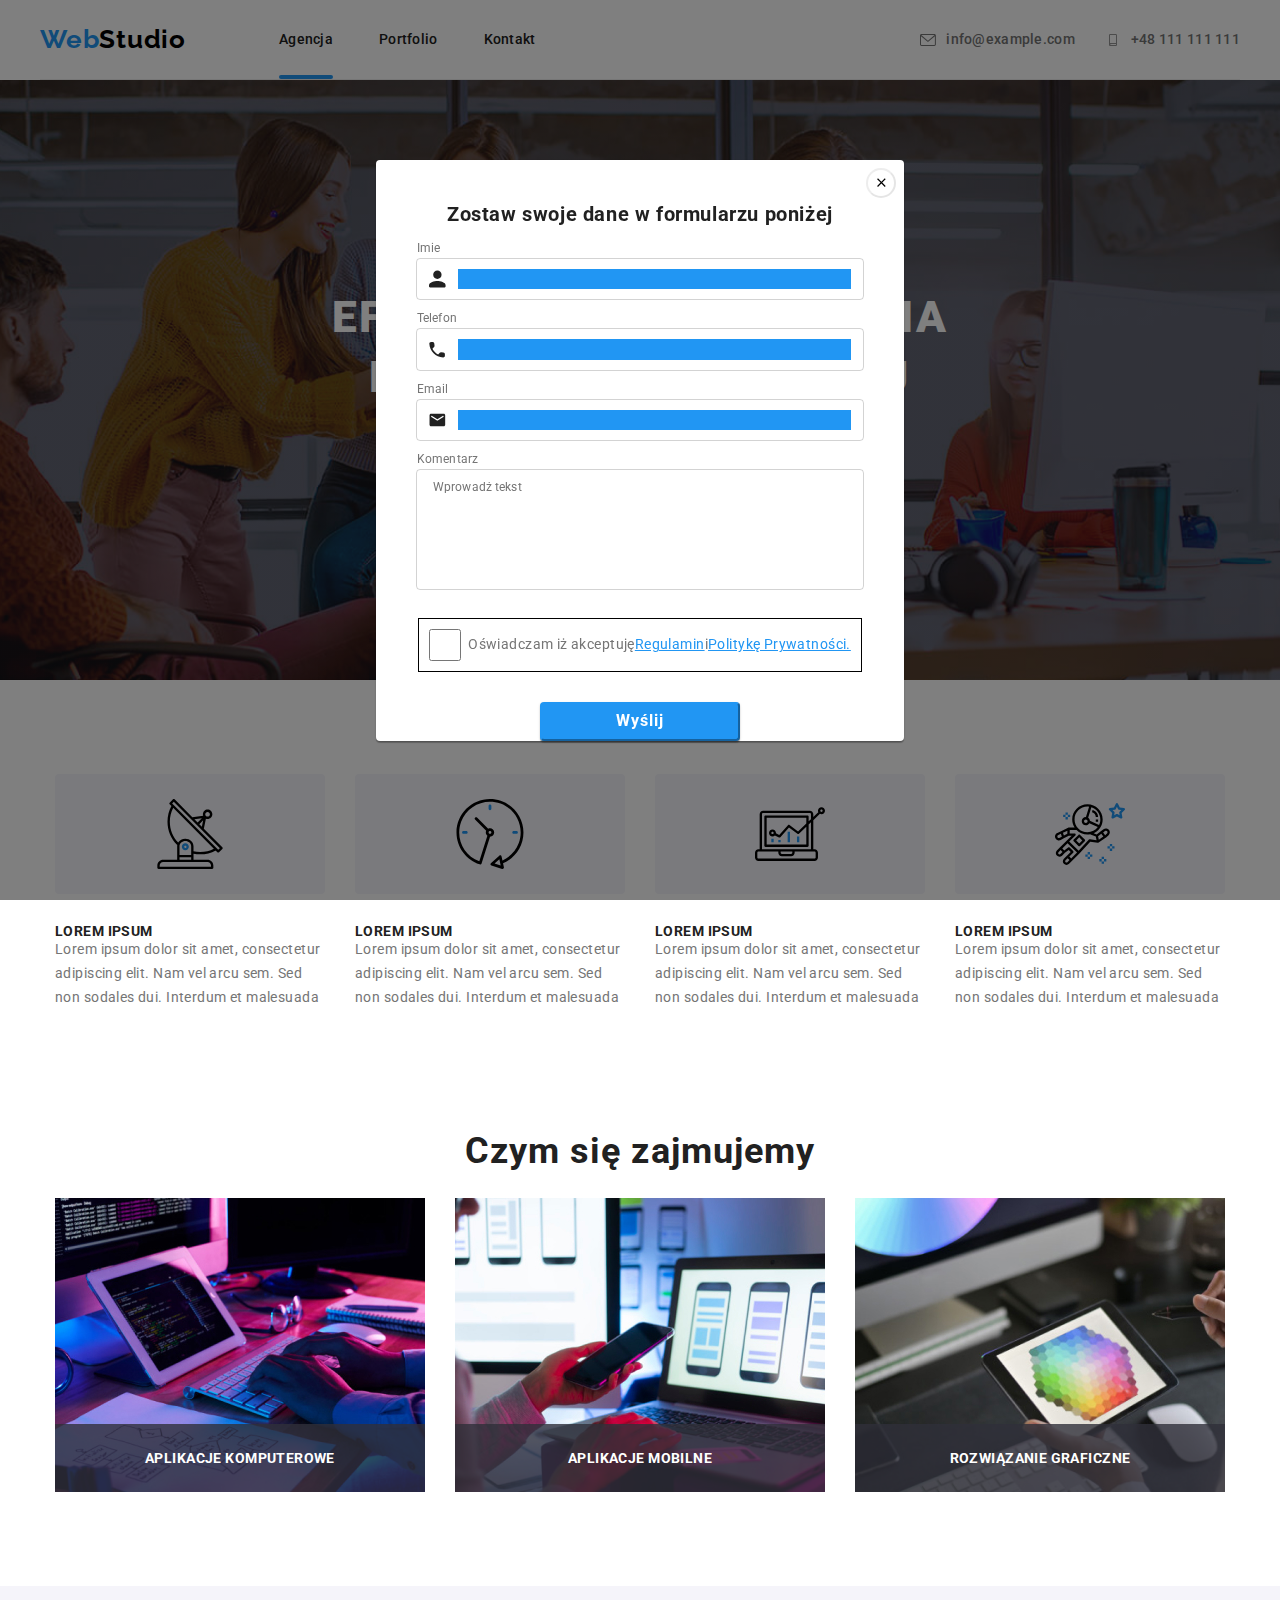
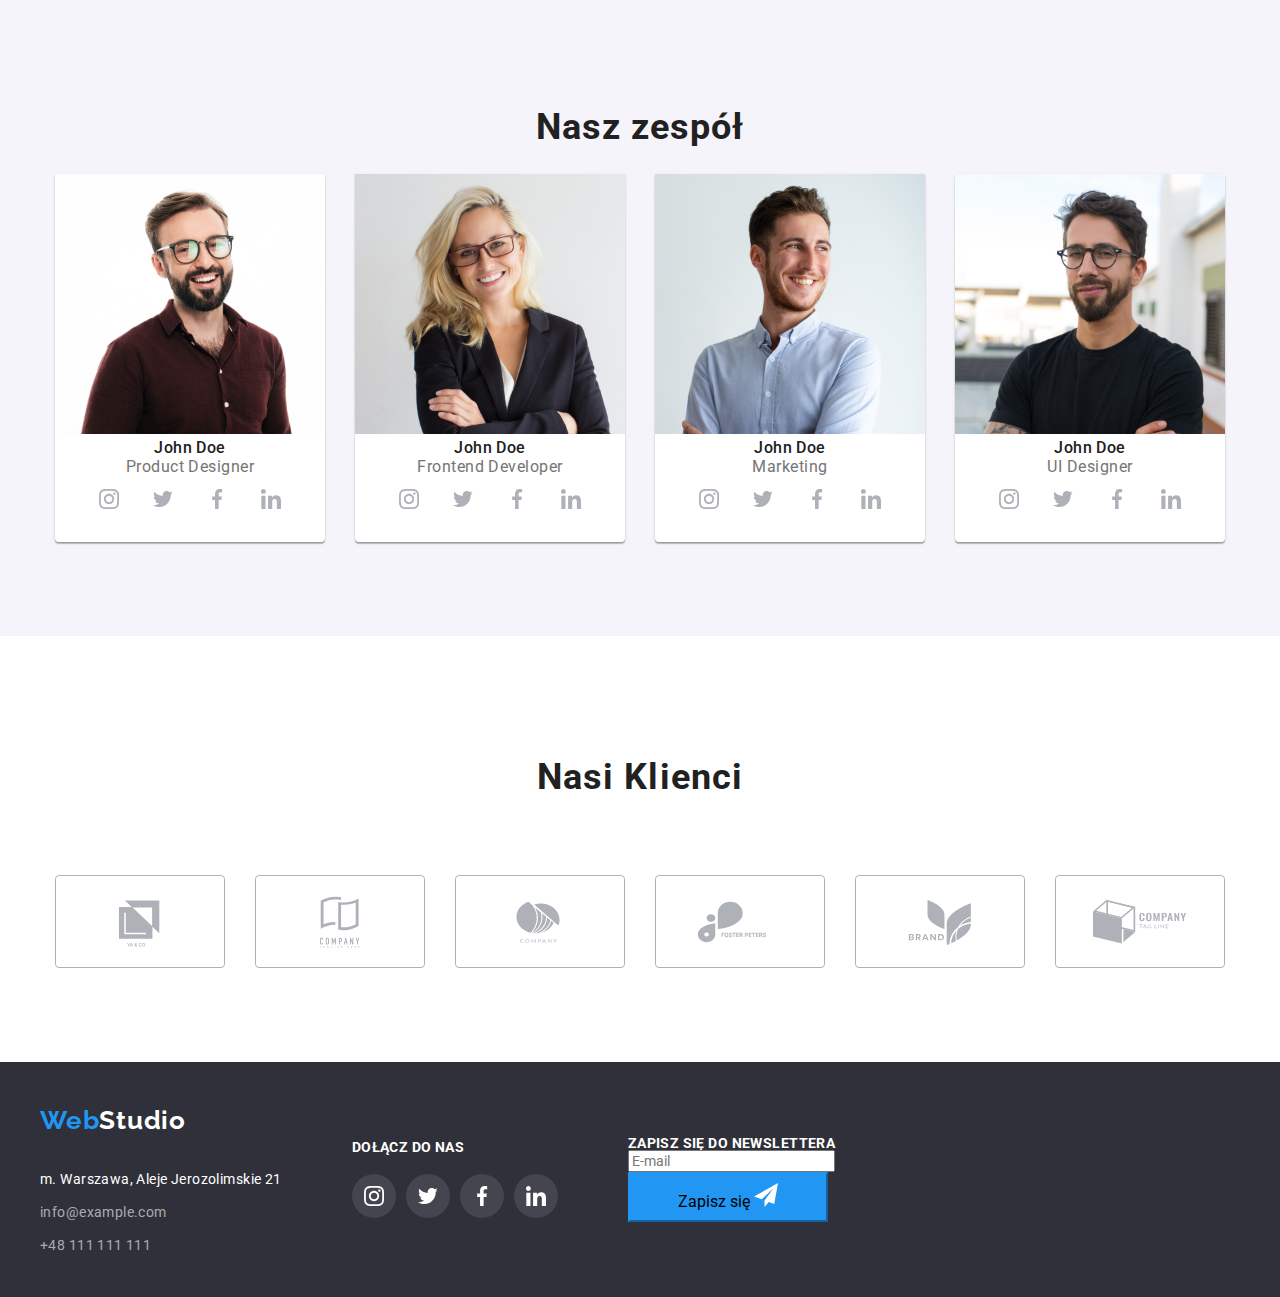
==== commit 37f8bc9b: "idk" ====
--- a/index.html
+++ b/index.html
@@ -76,35 +76,44 @@
               <p class="form-title">Zostaw swoje dane w formularzu poniżej</p>
               <fieldset class="form-fieldset">
                 <label class="form-label" for="name">Imie</label>
-                <svg width="18" height="18">
+                <svg class="form-icon" width="18" height="18">
                   <use href="images/icons.svg#icon-person"></use>
                 </svg>
                 <input id="name" class="form-input" type="text" />
               </fieldset>
               <fieldset class="form-fieldset">
                 <label class="form-label" for="telephone">Telefon</label>
-                <svg width="18" height="18">
+                <svg class="form-icon" width="18" height="18">
                   <use href="images/icons.svg#icon-telephone"></use>
                 </svg>
                 <input id="telephone" class="form-input" type="tel" />
               </fieldset>
               <fieldset class="form-fieldset">
                 <label class="form-label" for="email"> Email</label>
-                <svg width="18" height="18">
+                <svg class="form-icon" width="18" height="18">
                   <use href="images/icons.svg#icon-form-envelope"></use>
                 </svg>
                 <input id="email" class="form-input" type="email" />
               </fieldset>
-              <fieldset class="form-fieldset">
+              <fieldset class="form-textarea-wrapper">
                 <label class="form-label" for="comment">Komentarz</label>
-                <textarea placeholder="Wprowadź tekst" id="comment"></textarea>
+                <textarea
+                  placeholder="Wprowadź tekst"
+                  id="comment"
+                  class="form-textarea"
+                  rows="9"
+                ></textarea>
               </fieldset>
               <fielset class="form-privacy-policy">
-                <input type="checkbox" />
-                <p>
+                <input
+                  type="checkbox"
+                  id="form-checkbox"
+                  class="form-checkbox"
+                />
+                <label for="form-checkbox">
                   Oświadczam iż akceptuję <a href="#">Regulamin</a> i
                   <a href="#">Politykę Prywatności.</a>
-                </p>
+                </label>
               </fielset>
               <button class="form-button" type="submit">
                 <span>Wyślij</span>
--- a/css/styles.css
+++ b/css/styles.css
@@ -1034,7 +1034,8 @@
   border: 1px solid rgba(33, 33, 33, 0.2);
   border-radius: 4px;
   width: 100%;
-  height: 58px;
+  padding-block: 10px;
+  padding-inline: 12px;
 }
 
 .form-label {
@@ -1077,6 +1078,8 @@
   box-shadow: 0px 1px 3px rgba(0, 0, 0, 0.12), 0px 1px 1px rgba(0, 0, 0, 0.14),
     0px 2px 1px rgba(0, 0, 0, 0.2);
   border-radius: 4px;
+  padding: 0;
+  cursor: pointer;
 }
 
 .form-input {
@@ -1090,10 +1093,12 @@
   display: flex;
   align-items: center;
   margin-bottom: 30px;
-}
-
-.form-privacy-policy p {
-  margin-left: 8px;
+  border: 1px solid black;
+  padding: 10px;
+}
+
+.form-privacy-policy label {
+  margin-left: 7px;
   font-family: "Roboto";
   font-style: normal;
   font-weight: 400;
@@ -1101,4 +1106,43 @@
   line-height: 1.71px;
   letter-spacing: 0.03em;
   color: var(--text-color);
-}
+  cursor: pointer;
+  display: flex;
+  align-items: center;
+}
+
+.form-privacy-policy label a {
+  color: #2196f3;
+}
+
+.form-checkbox {
+  cursor: pointer;
+  width: 32px;
+  height: 32px;
+}
+
+.form-textarea {
+  width: 100%;
+  border: none;
+  font-family: "Roboto";
+  font-style: normal;
+  font-weight: 400;
+  font-size: 12px;
+  line-height: 0.88;
+  letter-spacing: 0.01em;
+  color: rgba(117, 117, 117, 0.5);
+  padding: 0;
+  resize: none;
+}
+
+.form-textarea-wrapper {
+  display: flex;
+  align-items: center;
+  position: relative;
+  margin-bottom: 28px;
+  border: 1px solid rgba(33, 33, 33, 0.2);
+  border-radius: 4px;
+  width: 100%;
+  padding-block: 12px;
+  padding-inline: 16px;
+}
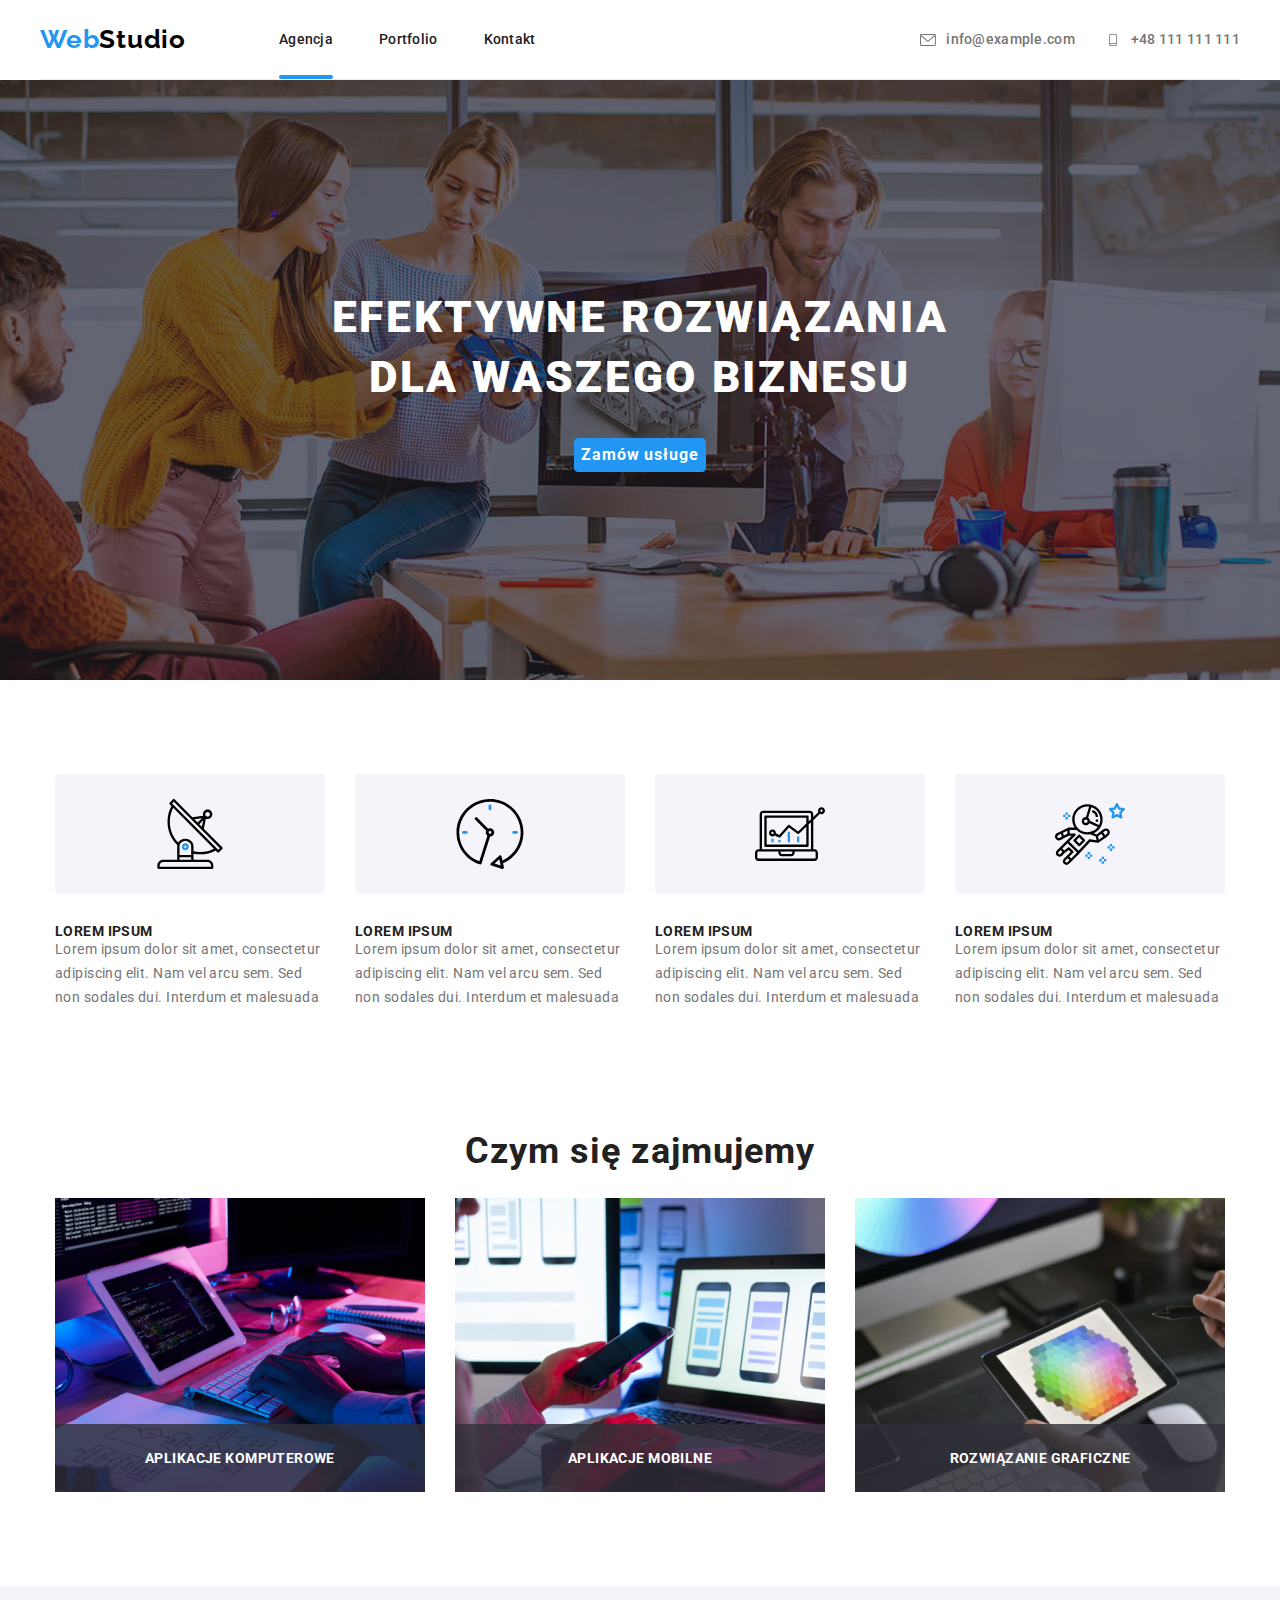
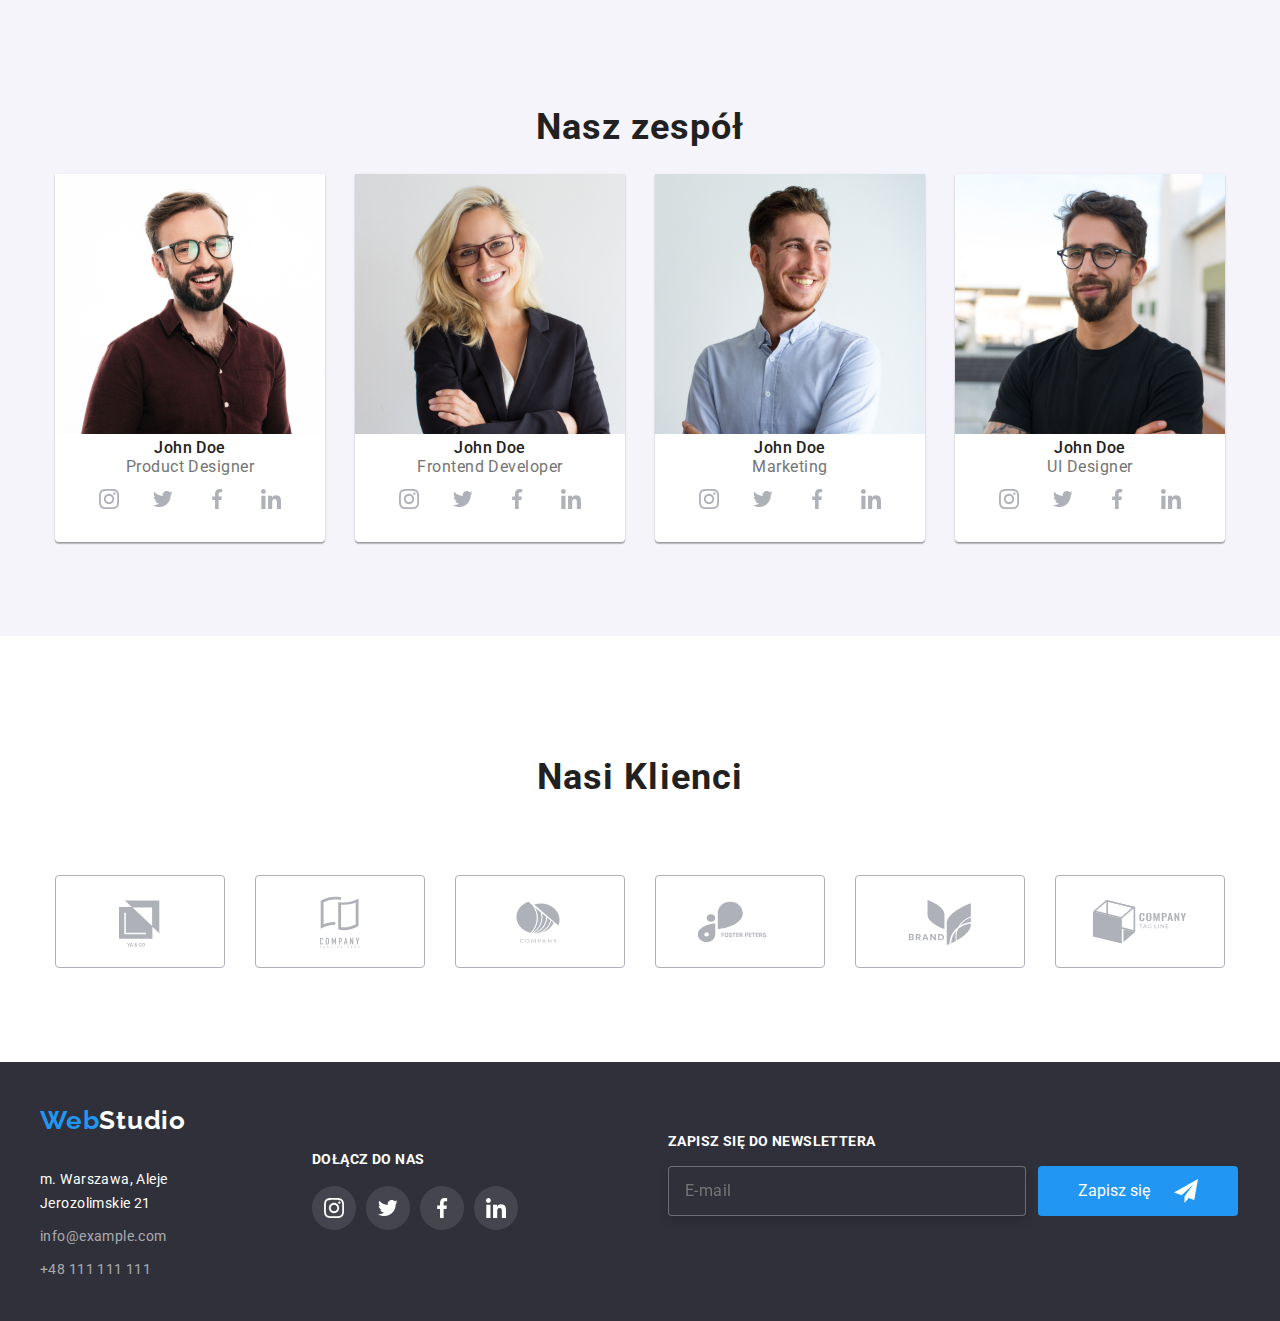
==== commit 5b84c815: "working" ====
--- a/index.html
+++ b/index.html
@@ -64,8 +64,7 @@
         <button class="banner-button" type="button" data-modal-open>
           Zamów usługe
         </button>
-        <div class="backdrop" data-modal>
-          <!--dodac klase is-hidden -->
+        <div class="backdrop is-hidden" data-modal>
           <div class="modal">
             <button class="modal-close-button" data-modal-close>
               <svg width="18" height="18">
@@ -79,21 +78,28 @@
                 <svg class="form-icon" width="18" height="18">
                   <use href="images/icons.svg#icon-person"></use>
                 </svg>
-                <input id="name" class="form-input" type="text" />
+                <input
+                  id="name"
+                  class="form-input"
+                  type="text"
+                  required
+                  minlength="2"
+                  maxlength="10"
+                />
               </fieldset>
               <fieldset class="form-fieldset">
                 <label class="form-label" for="telephone">Telefon</label>
                 <svg class="form-icon" width="18" height="18">
                   <use href="images/icons.svg#icon-telephone"></use>
                 </svg>
-                <input id="telephone" class="form-input" type="tel" />
+                <input id="telephone" class="form-input" type="tel" required />
               </fieldset>
               <fieldset class="form-fieldset">
                 <label class="form-label" for="email"> Email</label>
                 <svg class="form-icon" width="18" height="18">
                   <use href="images/icons.svg#icon-form-envelope"></use>
                 </svg>
-                <input id="email" class="form-input" type="email" />
+                <input id="email" class="form-input" type="email" required />
               </fieldset>
               <fieldset class="form-textarea-wrapper">
                 <label class="form-label" for="comment">Komentarz</label>
@@ -102,6 +108,7 @@
                   id="comment"
                   class="form-textarea"
                   rows="9"
+                  maxlength="200"
                 ></textarea>
               </fieldset>
               <fielset class="form-privacy-policy">
@@ -109,11 +116,18 @@
                   type="checkbox"
                   id="form-checkbox"
                   class="form-checkbox"
+                  required
                 />
                 <label for="form-checkbox">
-                  Oświadczam iż akceptuję <a href="#">Regulamin</a> i
+                  Oświadczam iż akceptuję&nbsp
+                  <a href="#">Regulamin</a> &nbspi&nbsp
                   <a href="#">Politykę Prywatności.</a>
                 </label>
+                <div class="checkmark">
+                  <svg width="11" height="8">
+                    <use href="images/icons.svg#icon-checkmark"></use>
+                  </svg>
+                </div>
               </fielset>
               <button class="form-button" type="submit">
                 <span>Wyślij</span>
@@ -456,24 +470,19 @@
             </div>
           </ul>
         </div>
-        <div class="newsletter">
-          <form>
-            <label class="newsletter-label">
-              Zapisz się do newslettera
-              <input
-                name="newsletter-email"
-                placeholder="E-mail"
-                type="email"
-              />
-            </label>
+        <form class="form-newsletter">
+          <fieldset class="form-newsletter-wrapper">
+            <label class="newsletter-label"> Zapisz się do newslettera </label>
+            <input name="newsletter-email" placeholder="E-mail" type="email" />
+
             <button class="newsletter-button" type="submit">
               <span>Zapisz się</span>
               <svg width="24" height="24">
                 <use href="images/icons.svg#icon-newsletter"></use>
               </svg>
             </button>
-          </form>
-        </div>
+          </fieldset>
+        </form>
       </div>
     </footer>
     <script src="modal.js"></script>
--- a/css/styles.css
+++ b/css/styles.css
@@ -878,6 +878,10 @@
   cursor: pointer;
 }
 
+.join-to-us {
+  margin-right: 78px;
+}
+
 .join-to-us ul {
   display: flex;
   gap: 10px;
@@ -991,16 +995,49 @@
   padding: 0;
 }
 
-.newsletter {
+.form-newsletter-wrapper {
   position: relative;
+  width: 570px;
+  display: flex;
+  padding: 0;
+  border: none;
+}
+
+.form-newsletter-wrapper input {
+  border: 1px solid rgba(255, 255, 255, 0.3);
+  filter: drop-shadow(0px 4px 4px rgba(0, 0, 0, 0.15));
+  border-radius: 4px;
+  background-color: var(--background-color);
+  font-family: "Roboto";
+  font-style: normal;
+  font-weight: 400;
+  font-size: 16px;
+  line-height: 1.25;
+  display: flex;
+  align-items: center;
+  letter-spacing: 0.03em;
+  color: rgba(255, 255, 255, 0.6);
+  width: 358px;
+  padding-block: 14px;
+  padding-left: 16px;
 }
 
 .newsletter-button {
   padding: 0;
+  display: flex;
+  align-items: center;
+  justify-content: center;
   width: 200px;
   height: 50px;
   background-color: var(--fancy-blue-color);
-  border-color: var(--fancy-blue-color);
+  border: none;
+  border-radius: 4px;
+  color: #ffffff;
+  margin-left: 12px;
+}
+
+.newsletter-button svg {
+  margin-left: 24px;
 }
 
 .newsletter-label {
@@ -1012,8 +1049,9 @@
   letter-spacing: 0.03em;
   text-transform: uppercase;
   color: #ffffff;
-  display: flex;
-  flex-direction: column;
+  width: 100%;
+  position: absolute;
+  top: -32px;
 }
 
 .order-form {
@@ -1036,6 +1074,8 @@
   width: 100%;
   padding-block: 10px;
   padding-inline: 12px;
+  transition: border-color 250ms cubic-bezier(0.4, 0, 0.2, 1);
+  transition: fill 250ms cubic-bezier(0.4, 0, 0.2, 1);
 }
 
 .form-label {
@@ -1082,19 +1122,29 @@
   cursor: pointer;
 }
 
+.form-fieldset:has(.form-input:focus) {
+  border-color: var(--fancy-blue-color);
+  fill: var(--fancy-blue-color);
+}
+
+.form-textarea-wrapper:has(.form-textarea:focus) {
+  border-color: var(--fancy-blue-color);
+}
+
 .form-input {
   border: none;
-  background-color: #2196f3;
   width: 100%;
   margin-left: 12px;
+  outline: none;
 }
 
 .form-privacy-policy {
+  position: relative;
   display: flex;
   align-items: center;
   margin-bottom: 30px;
-  border: 1px solid black;
-  padding: 10px;
+  transition: border-color 5s cubic-bezier(0.4, 0, 0.2, 1);
+  transition: background-color 5s cubic-bezier(0.4, 0, 0.2, 1);
 }
 
 .form-privacy-policy label {
@@ -1103,7 +1153,7 @@
   font-style: normal;
   font-weight: 400;
   font-size: 14px;
-  line-height: 1.71px;
+  line-height: 1.71;
   letter-spacing: 0.03em;
   color: var(--text-color);
   cursor: pointer;
@@ -1115,10 +1165,41 @@
   color: #2196f3;
 }
 
+.form-privacy-policy label::before {
+  content: "";
+  width: 16px;
+  height: 15px;
+  position: absolute;
+  left: 0;
+  border: 2px solid black;
+  border-radius: 2px;
+  transition: background-color 250ms cubic-bezier(0.4, 0, 0.2, 1);
+  transition: border-color 250ms cubic-bezier(0.4, 0, 0.2, 1);
+}
+
+.form-privacy-policy input[type="checkbox"]:checked + label::before {
+  background-color: var(--fancy-blue-color);
+  border-color: var(--fancy-blue-color);
+}
+
+.checkmark {
+  position: absolute;
+  display: flex;
+  align-items: center;
+  justify-content: center;
+  cursor: pointer;
+  width: 16px;
+  height: 15px;
+  left: 0;
+  opacity: 1;
+}
+
 .form-checkbox {
   cursor: pointer;
-  width: 32px;
-  height: 32px;
+  width: 16px;
+  height: 15px;
+  opacity: 0;
+  z-index: 1;
 }
 
 .form-textarea {
@@ -1133,16 +1214,18 @@
   color: rgba(117, 117, 117, 0.5);
   padding: 0;
   resize: none;
+  outline: none;
 }
 
 .form-textarea-wrapper {
   display: flex;
   align-items: center;
   position: relative;
-  margin-bottom: 28px;
+  margin-bottom: 20px;
   border: 1px solid rgba(33, 33, 33, 0.2);
   border-radius: 4px;
   width: 100%;
   padding-block: 12px;
   padding-inline: 16px;
-}
+  transition: border-color 250ms cubic-bezier(0.4, 0, 0.2, 1);
+}
